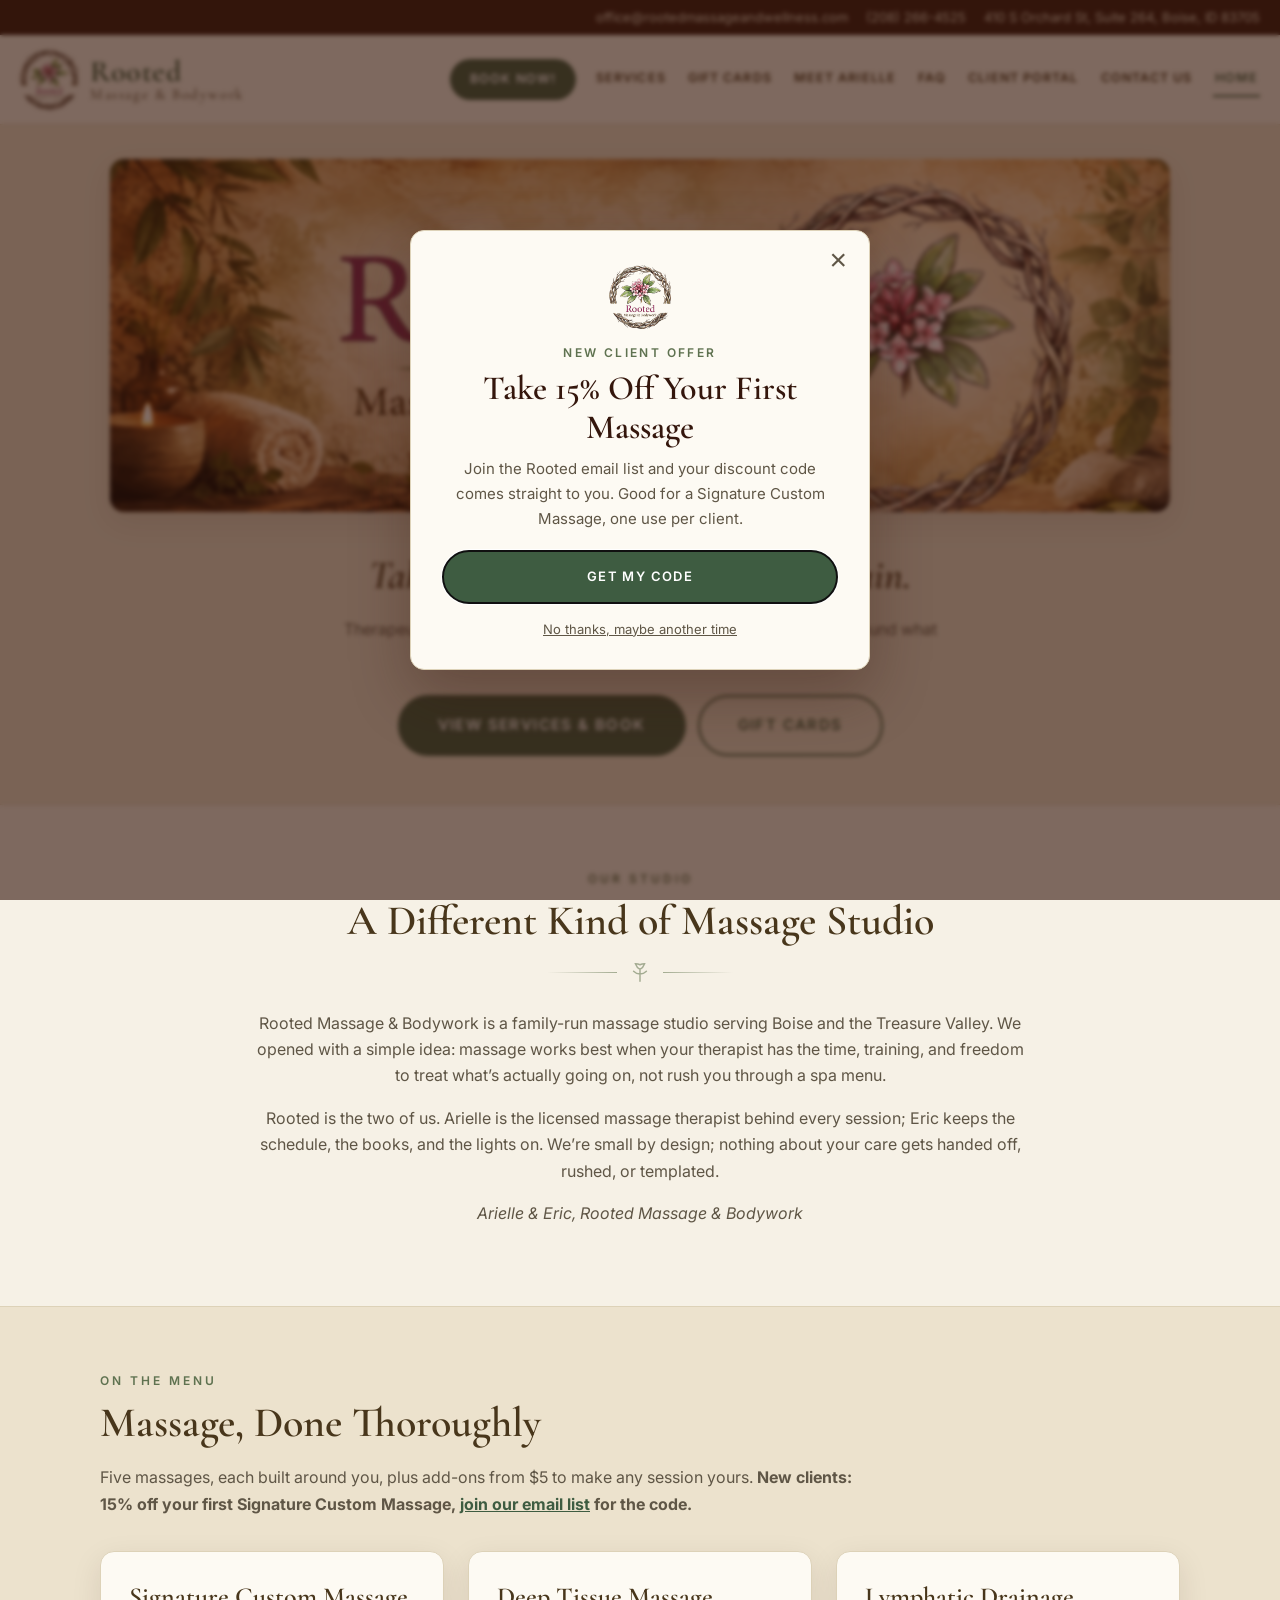
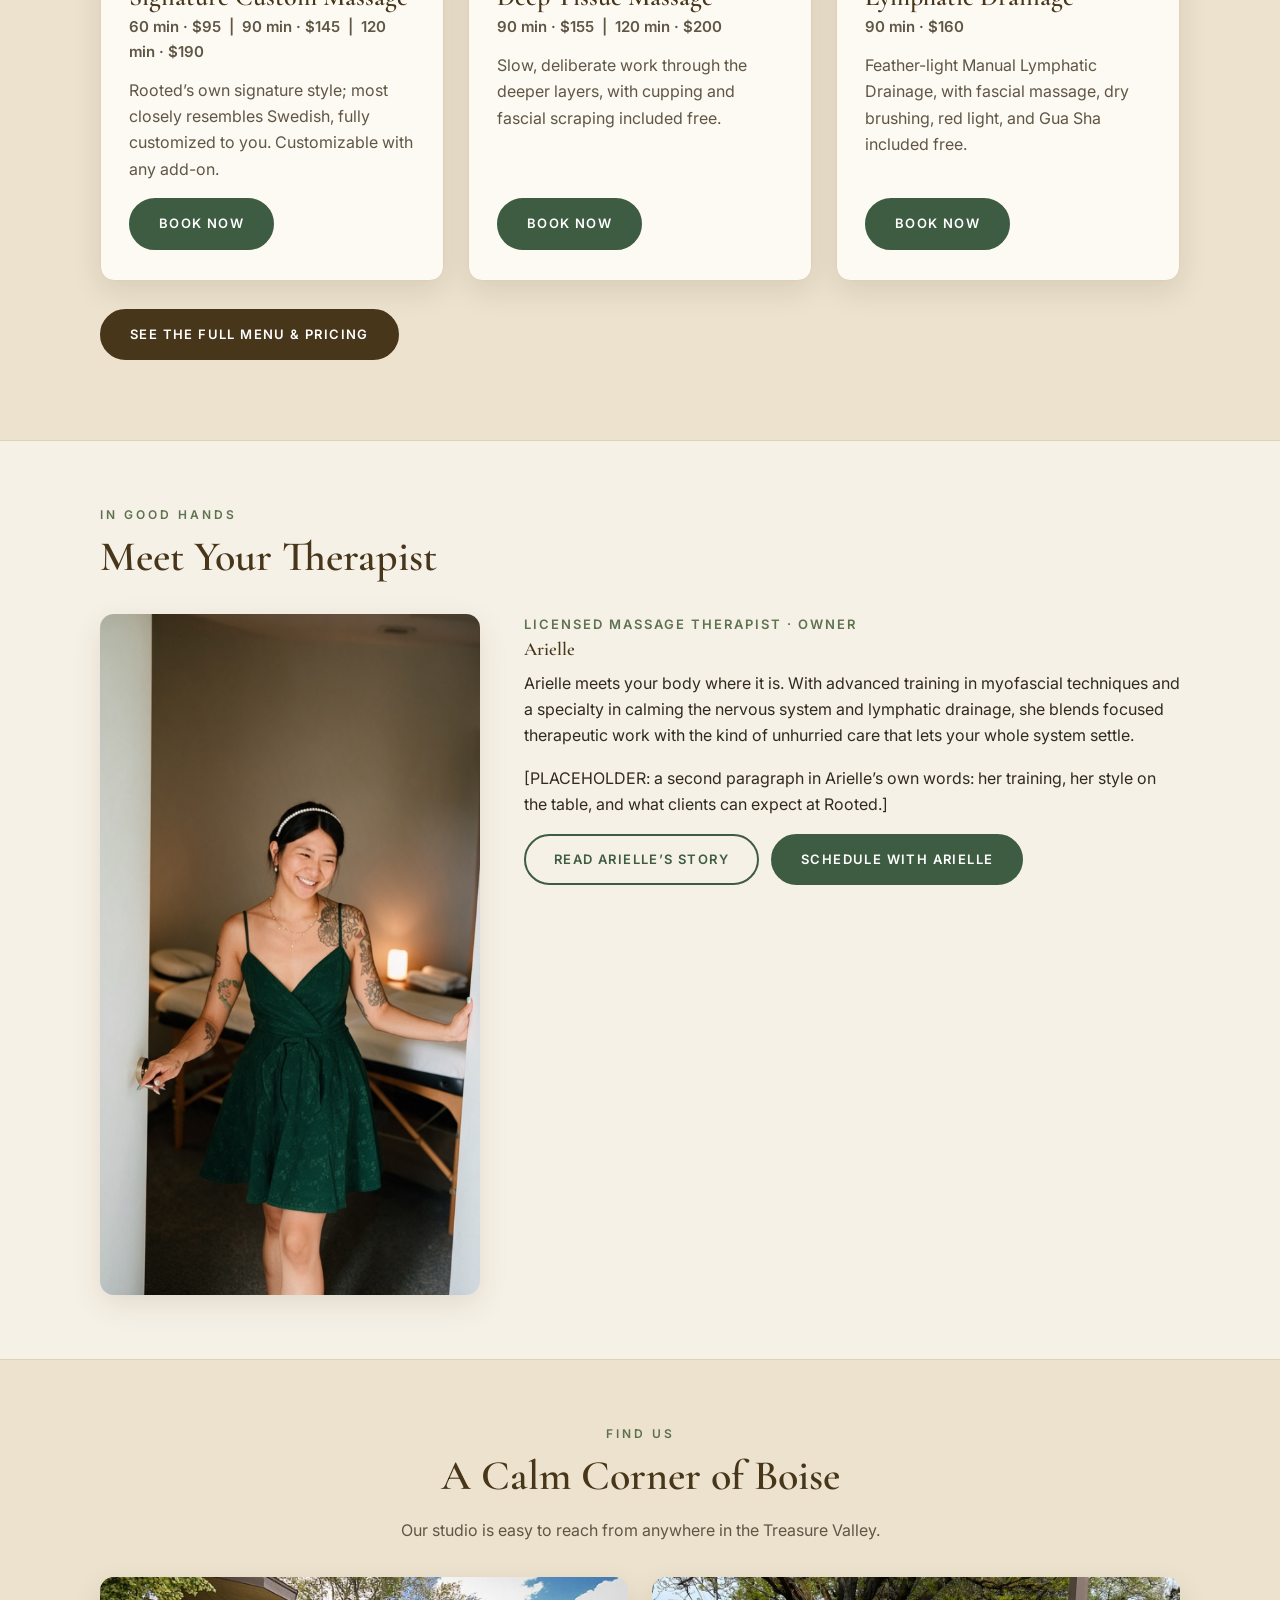
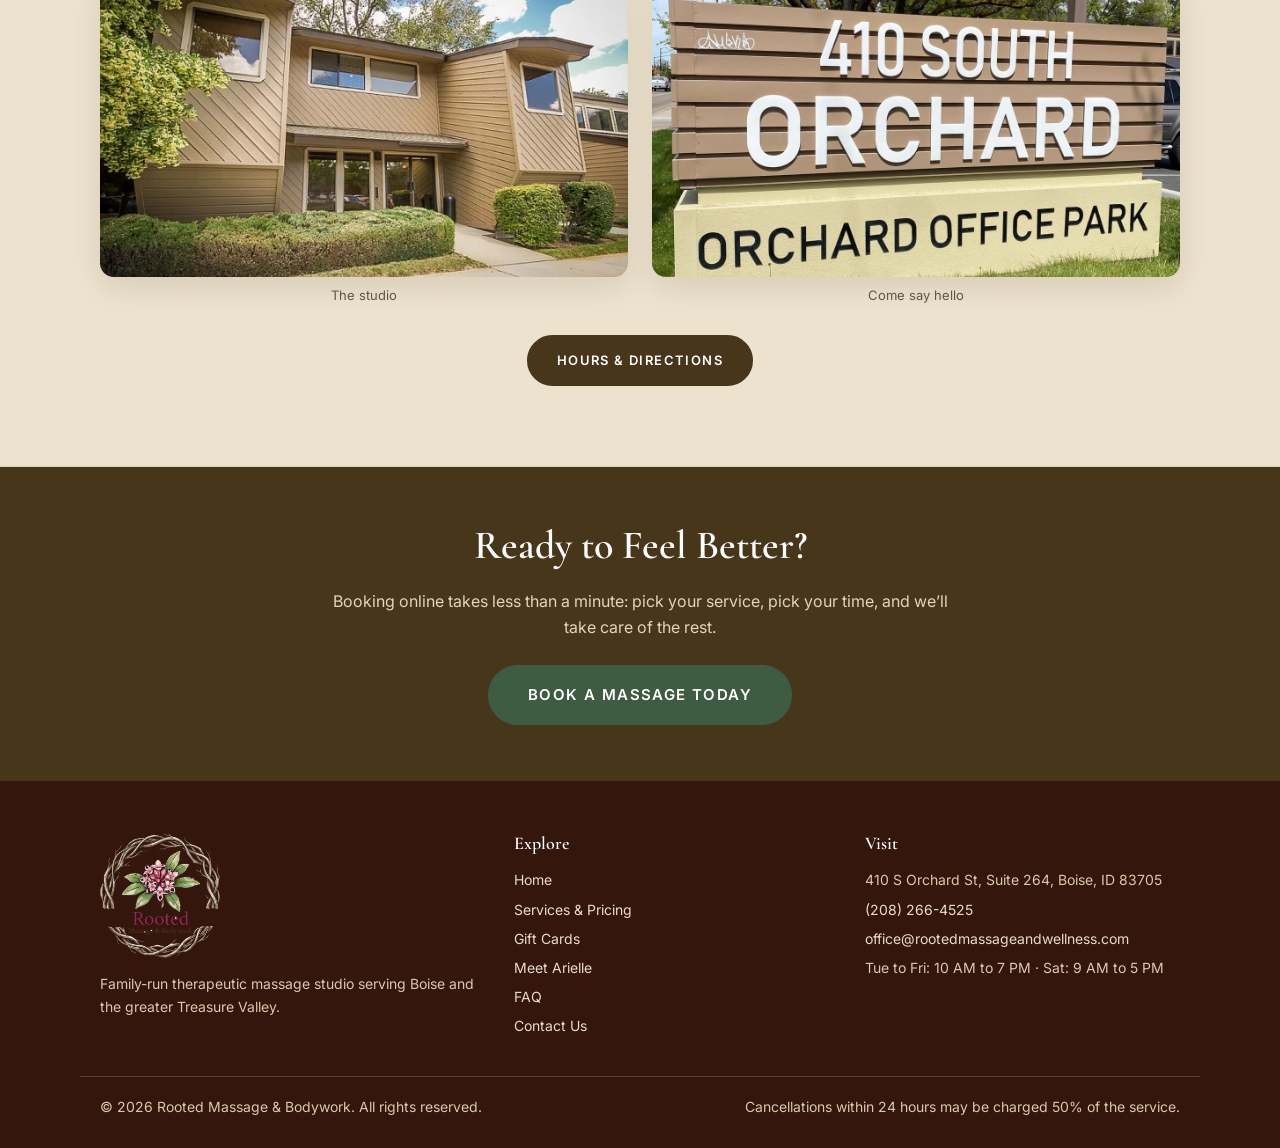
==== index.html @ 5f828a34 "Merge main: real contact info, deep links, overlay script; one popup Main moved ahead with its own l" ====
<!DOCTYPE html>
<html lang="en">
<head>
  <meta charset="UTF-8">
  <meta name="viewport" content="width=device-width, initial-scale=1.0">
  <title>Rooted Massage &amp; Bodywork | Therapeutic Massage in Boise, Idaho</title>
  <meta name="description" content="Rooted Massage &amp; Bodywork is a family-run massage studio in Boise, Idaho. Therapeutic, deep tissue, relaxation, and lymphatic massage. Book online today.">
  <link rel="canonical" href="https://rootedmassagebodywork.com/">
  <meta name="theme-color" content="#3e5c41">

  <!-- Open Graph -->
  <meta property="og:title" content="Rooted Massage &amp; Bodywork">
  <meta property="og:description" content="Family-run therapeutic massage studio in Boise &amp; the Treasure Valley. Book online today.">
  <meta property="og:type" content="website">
  <meta property="og:url" content="https://rootedmassagebodywork.com/">
  <meta property="og:image" content="https://rootedmassagebodywork.com/assets/og-image.jpg">

  <link rel="icon" type="image/png" href="/assets/favicon.png">
  <link rel="apple-touch-icon" href="/assets/apple-touch-icon.png">
  <link rel="preconnect" href="https://fonts.googleapis.com">
  <link rel="preconnect" href="https://fonts.gstatic.com" crossorigin>
  <link href="https://fonts.googleapis.com/css2?family=Cormorant+Garamond:ital,wght@0,500;0,600;0,700;1,500;1,600&family=Inter:wght@400;600&display=swap" rel="stylesheet">
  <link rel="stylesheet" href="/css/styles.css">

  <!-- MangoMint booking overlay, installed. Book buttons open the scheduler
       in-page; remove these two lines to fall back to new-tab booking. -->
  <script>window.Mangomint = window.Mangomint || {}; window.Mangomint.CompanyId = 630678;</script>
  <script src="https://booking.mangomint.com/app.js" async></script>

  <!-- Local business structured data (fill placeholders when details are final) -->
  <script type="application/ld+json">
  {
    "@context": "https://schema.org",
    "@type": "HealthAndBeautyBusiness",
    "name": "Rooted Massage & Bodywork",
    "description": "Family-run therapeutic massage studio serving Boise and the Treasure Valley.",
    "image": "https://rootedmassagebodywork.com/assets/og-image.jpg",
    "url": "https://rootedmassagebodywork.com/",
    "telephone": "(208) 266-4525",
    "email": "office@rootedmassageandwellness.com",
    "priceRange": "$95 - $205",
    "openingHoursSpecification": [
      { "@type": "OpeningHoursSpecification", "dayOfWeek": ["Tuesday", "Wednesday", "Thursday", "Friday"], "opens": "10:00", "closes": "19:00" },
      { "@type": "OpeningHoursSpecification", "dayOfWeek": "Saturday", "opens": "09:00", "closes": "17:00" }
    ],
    "areaServed": "Boise, Idaho and the Treasure Valley",
    "address": {
      "@type": "PostalAddress",
      "streetAddress": "410 S Orchard St, Suite 264",
      "addressLocality": "Boise",
      "addressRegion": "ID",
      "postalCode": "83705"
    }
  }
  </script>
</head>
<body>
  <a class="skip-link" href="#main">Skip to content</a>

  <!-- ====================================================================
       SHARED TOP STRIP, if you change this, change it in ALL 7 html files
       ==================================================================== -->
  <div class="topstrip">
    <div class="topstrip__inner">
      <div class="topstrip__contact">
        <a href="mailto:office@rootedmassageandwellness.com">office@rootedmassageandwellness.com</a>
        <a href="tel:+12082664525">(208) 266-4525</a>
        <span>410 S Orchard St, Suite 264, Boise, ID 83705</span>
      </div>
    </div>
  </div>

  <!-- ====================================================================
       SHARED HEADER / NAV, if you change this, change it in ALL 7 html
       files. Move aria-current="page" to the link matching each page.
       ==================================================================== -->
  <header class="siteheader">
    <div class="siteheader__inner">
      <a class="brand" href="/">
        <img class="brand__mark" src="/assets/logo-mark.png" alt="Rooted Massage &amp; Bodywork wreath logo">
        <span class="brand__text"><strong>Rooted</strong><small>Massage &amp; Bodywork</small></span>
      </a>
      <button class="nav-toggle" id="navToggle" aria-label="Open menu" aria-expanded="false" aria-controls="siteNav">
        <span></span><span></span><span></span>
      </button>
      <nav class="nav" id="siteNav" aria-label="Site">
        <a class="nav__book book-btn" data-book="default" href="/services#menu">Book Now!</a>
        <a href="/services">Services</a>
        <a href="/gift-cards">Gift Cards</a>
        <a href="/arielle">Meet Arielle</a>
        <a href="/faq">FAQ</a>
        <a class="book-btn" data-book="portal" href="/contact" title="Client portal link coming soon">Client Portal</a>
        <a href="/contact">Contact Us</a>
        <a href="/" aria-current="page">Home</a>
      </nav>
    </div>
  </header>

  <main id="main">

    <!-- ============ Hero ============ -->
    <section class="hero">
      <div class="hero__banner">
        <img src="/assets/banner.jpg" alt="Rooted Massage &amp; Bodywork" fetchpriority="high">
      </div>
      <!-- PLACEHOLDER: tagline draft, Eric to react/rewrite -->
      <p class="hero__tagline">Take an hour. Feel like yourself again.</p>
      <p class="hero__sub">Therapeutic massage in Boise, Idaho: unhurried, personal, and built around
        what your body actually needs. Every session, every time.</p>
      <div class="btn-row">
        <a class="btn btn--big book-btn" data-book="default" href="/services#menu">View Services &amp; Book</a>
        <a class="btn btn--big btn--ghost" href="/gift-cards">Gift Cards</a>
      </div>
    </section>

    <!-- ============ Welcome / About ============ -->
    <section class="section section--center">
      <div class="wrap">
        <span class="section__kicker">Our Studio</span>
        <h2 class="section__title">A Different Kind of Massage Studio</h2>
        <div class="divider" aria-hidden="true"><svg viewBox="0 0 24 24"><path d="M12 21c0-6 0-9 0-13m0 0c-2-1-4-3-5-6 3 0 5 1 5 1s2-1 5-1c-1 3-3 5-5 6zm0 5c-2 0-5-1-7-3m7 3c2 0 5-1 7-3" fill="none" stroke="currentColor" stroke-width="1.6" stroke-linecap="round"/></svg></div>

        <!-- Drafted copy carried over from the first Rooted site, edit freely. -->
        <p class="section__intro">Rooted Massage &amp; Bodywork is a family-run massage studio serving Boise and
          the Treasure Valley. We opened with a simple idea: massage works best when your therapist has the
          time, training, and freedom to treat what&rsquo;s actually going on, not rush you through a spa menu.</p>
        <p class="section__intro">Rooted is the two of us. Arielle is the licensed massage therapist behind every
          session; Eric keeps the schedule, the books, and the lights on. We&rsquo;re small by design; nothing
          about your care gets handed off, rushed, or templated.</p>
        <p class="section__intro"><em>Arielle &amp; Eric, Rooted Massage &amp; Bodywork</em></p>
      </div>
    </section>

    <!-- ============ Featured services teaser ============ -->
    <section class="section section--tint">
      <div class="wrap">
        <span class="section__kicker">On the Menu</span>
        <h2 class="section__title">Massage, Done Thoroughly</h2>
        <p class="section__intro">Five massages, each built around you, plus add-ons from $5 to make any
          session yours. <strong>New clients: 15% off your first Signature Custom Massage,
          <a href="https://mangomint.co/MT9obD" target="_blank" rel="noopener">join our email list</a> for
          the code.</strong></p>

        <div class="card-grid">
          <article class="card">
            <h3>Signature Custom Massage</h3>
            <p class="card__price">60 min &middot; $95 &nbsp;|&nbsp; 90 min &middot; $145 &nbsp;|&nbsp; 120 min &middot; $190</p>
            <p>Rooted&rsquo;s own signature style; most closely resembles Swedish, fully customized to
              you. Customizable with any add-on.</p>
            <a class="btn book-btn" data-book="signature-60" href="/services#signature">Book Now</a>
          </article>
          <article class="card">
            <h3>Deep Tissue Massage</h3>
            <p class="card__price">90 min &middot; $155 &nbsp;|&nbsp; 120 min &middot; $200</p>
            <p>Slow, deliberate work through the deeper layers, with cupping and fascial scraping
              included free.</p>
            <a class="btn book-btn" data-book="deep-tissue-90" href="/services#deep-tissue">Book Now</a>
          </article>
          <article class="card">
            <h3>Lymphatic Drainage</h3>
            <p class="card__price">90 min &middot; $160</p>
            <p>Feather-light Manual Lymphatic Drainage, with fascial massage, dry brushing, red light,
              and Gua Sha included free.</p>
            <a class="btn book-btn" data-book="lymphatic-90" href="/services#lymphatic">Book Now</a>
          </article>
        </div>

        <p style="margin-top: 28px;"><a class="btn btn--bark" href="/services">See the Full Menu &amp; Pricing</a></p>
      </div>
    </section>

    <!-- ============ In Good Hands / Arielle ============ -->
    <section class="section">
      <div class="wrap">
        <span class="section__kicker">In Good Hands</span>
        <h2 class="section__title">Meet Your Therapist</h2>

        <div class="bio-grid">
          <div class="bio-grid__photo">
            <img src="/assets/arielle.jpg" alt="Arielle, licensed massage therapist and owner of Rooted Massage &amp; Bodywork" loading="lazy">
          </div>
          <div>
            <p class="bio-grid__role">Licensed Massage Therapist &middot; Owner</p>
            <h3>Arielle</h3>
            <!-- PLACEHOLDER: confirm/expand Arielle's specialties, drafted from her background -->
            <p>Arielle meets your body where it is. With advanced training in myofascial techniques and a
              specialty in calming the nervous system and lymphatic drainage, she blends focused therapeutic
              work with the kind of unhurried care that lets your whole system settle.</p>
            <p>[PLACEHOLDER: a second paragraph in Arielle&rsquo;s own words: her training, her style on the
              table, and what clients can expect at Rooted.]</p>
            <div class="btn-row">
              <a class="btn btn--ghost" href="/arielle">Read Arielle&rsquo;s Story</a>
              <a class="btn book-btn" data-book="default" href="/services#menu">Schedule with Arielle</a>
            </div>
          </div>
        </div>
      </div>
    </section>

    <!-- ============ Studio / location ============ -->
    <section class="section section--tint">
      <div class="wrap section--center">
        <span class="section__kicker">Find Us</span>
        <h2 class="section__title">A Calm Corner of Boise</h2>
        <p class="section__intro" style="margin: 0 auto;">Our studio is easy to reach from anywhere in the
          Treasure Valley. <!-- PLACEHOLDER: neighborhood detail / parking notes --></p>
        <div class="photo-pair">
          <figure>
            <img src="/assets/office-front.jpg" alt="The front of the Rooted Massage &amp; Bodywork studio" loading="lazy">
            <figcaption>The studio</figcaption>
          </figure>
          <figure>
            <img src="/assets/orchard-sign.jpg" alt="Street sign near the Rooted Massage &amp; Bodywork studio" loading="lazy">
            <figcaption>Come say hello</figcaption>
          </figure>
        </div>
        <p style="margin-top: 28px;"><a class="btn btn--bark" href="/contact">Hours &amp; Directions</a></p>
      </div>
    </section>

    <!-- ============ CTA band ============ -->
    <section class="cta-band">
      <h2>Ready to Feel Better?</h2>
      <p>Booking online takes less than a minute: pick your service, pick your time, and we&rsquo;ll take
        care of the rest.</p>
      <a class="btn btn--big book-btn" data-book="default" href="/services#menu">Book a Massage Today</a>
    </section>

  </main>

  <!-- ====================================================================
       SHARED FOOTER, if you change this, change it in ALL 7 html files
       ==================================================================== -->
  <footer class="footer">
    <div class="footer__grid">
      <div class="footer__brand">
        <img src="/assets/logo-mark.png" alt="" loading="lazy">
        <p>Family-run therapeutic massage studio serving Boise and the greater Treasure Valley.</p>
      </div>
      <div>
        <h4>Explore</h4>
        <ul>
          <li><a href="/">Home</a></li>
          <li><a href="/services">Services &amp; Pricing</a></li>
          <li><a href="/gift-cards">Gift Cards</a></li>
          <li><a href="/arielle">Meet Arielle</a></li>
          <li><a href="/faq">FAQ</a></li>
          <li><a href="/contact">Contact Us</a></li>
        </ul>
      </div>
      <div>
        <h4>Visit</h4>
        <ul>
          <!-- PLACEHOLDER: real contact details + hours -->
          <li>410 S Orchard St, Suite 264, Boise, ID 83705</li>
          <li><a href="tel:+12082664525">(208) 266-4525</a></li>
          <li><a href="mailto:office@rootedmassageandwellness.com">office@rootedmassageandwellness.com</a></li>
          <li>Tue to Fri: 10 AM to 7 PM &middot; Sat: 9 AM to 5 PM</li>
        </ul>
      </div>
    </div>
    <div class="footer__note">
      <span>&copy; 2026 Rooted Massage &amp; Bodywork. All rights reserved.</span>
      <!-- PLACEHOLDER: confirm cancellation policy wording -->
      <span>Cancellations within 24 hours may be charged 50% of the service.</span>
    </div>
  </footer>

  <script src="/js/main.js"></script>
</body>
</html>
---- css/styles.css ----
/* ==========================================================================
   Rooted Massage & Bodywork: design system + layout
   Structure modeled on en-spa.com (top contact strip, horizontal nav,
   hero band, service cards, accordion FAQ) restyled to the Rooted brand.
   ========================================================================== */

/* ---- Design tokens -------------------------------------------------------
   The whole palette lives here, sampled from the Rooted logo set.
   Tune these and the entire site follows. */
:root {
  /* Parchment & surfaces */
  --parchment:      #f6f1e6;  /* page background */
  --parchment-deep: #ece2cd;  /* tinted sections */
  --card:           #fdfaf3;  /* cards */

  /* Brand accents (sampled from the logo) */
  --accent:        #3e5c41;  /* primary accent: deep forest green (buttons, links, banners) */
  --accent-bright: #4e7050;  /* hover / highlights */
  --bark:        #48361b;  /* dark brown: subtitle text, footer, prices */
  --bark-deep:   #34160c;  /* darkest brown: contact strip, vignette */
  --bark-soft:   #6f5b3e;  /* secondary brown */
  --sage:        #a4ac92;  /* soft green accents */
  --leaf:        #5f7250;  /* deeper green: links, icons */

  /* Text */
  --ink:      #322a1e;
  --ink-soft: #5f5646;
  --line:     #ddd2b8;

  /* Type */
  --font-display: "Cormorant Garamond", Georgia, serif;
  --font-body:    "Inter", -apple-system, BlinkMacSystemFont, "Segoe UI", sans-serif;

  /* Layout */
  --wrap: 1120px;
  --radius: 14px;
  --radius-pill: 999px;
  --shadow: 0 10px 30px rgba(52, 22, 12, 0.10);
}

/* ---- Reset / base -------------------------------------------------------- */
*, *::before, *::after { box-sizing: border-box; }

html { scroll-behavior: smooth; }
@media (prefers-reduced-motion: reduce) {
  html { scroll-behavior: auto; }
}

body {
  margin: 0;
  font-family: var(--font-body);
  font-size: 16px;
  line-height: 1.65;
  color: var(--ink);
  background: var(--parchment);
  -webkit-font-smoothing: antialiased;
}

img { max-width: 100%; display: block; }

h1, h2, h3, h4 {
  font-family: var(--font-display);
  font-weight: 600;
  line-height: 1.12;
  color: var(--bark);
  margin: 0 0 0.5em;
}

p { margin: 0 0 1em; }

a { color: var(--accent); }
a:hover { color: var(--accent-bright); }

.wrap {
  max-width: var(--wrap);
  margin: 0 auto;
  padding: 0 20px;
}

/* Skip link (a11y) */
.skip-link {
  position: absolute;
  left: -9999px;
  top: 0;
  background: var(--bark);
  color: #fff;
  padding: 10px 18px;
  z-index: 200;
}
.skip-link:focus { left: 0; color: #fff; }

/* ==========================================================================
   Top contact strip
   ========================================================================== */
.topstrip {
  background: var(--bark-deep);
  color: #e9ddc8;
  font-size: 13px;
}
.topstrip__inner {
  max-width: 1360px;
  margin: 0 auto;
  padding: 7px 20px;
  display: flex;
  align-items: center;
  justify-content: flex-end;
  gap: 16px;
  flex-wrap: wrap;
}
.topstrip a { color: #e9ddc8; text-decoration: none; }
.topstrip a:hover { color: #fff; text-decoration: underline; }
.topstrip__social { display: flex; gap: 14px; align-items: center; }
.topstrip__social svg { width: 15px; height: 15px; fill: currentColor; display: block; }
.topstrip__contact { display: flex; gap: 18px; flex-wrap: wrap; align-items: center; }

/* ==========================================================================
   Header / nav
   ========================================================================== */
.siteheader {
  background: var(--parchment);
  border-bottom: 1px solid var(--line);
  position: relative;
  z-index: 100;
}
.siteheader__inner {
  max-width: 1360px;
  margin: 0 auto;
  padding: 14px 20px;
  display: flex;
  align-items: center;
  justify-content: space-between;
  gap: 20px;
}

.brand {
  display: flex;
  align-items: center;
  gap: 12px;
  text-decoration: none;
}
.brand__mark { width: 58px; height: auto; }
.brand__text { line-height: 1.05; }
.brand__text strong {
  display: block;
  font-family: var(--font-display);
  font-size: 30px;
  font-weight: 700;
  color: var(--accent);
  letter-spacing: 0.5px;
}
.brand__text small {
  display: block;
  font-family: var(--font-display);
  font-size: 15px;
  color: var(--bark);
  letter-spacing: 1.6px;
}

.nav {
  display: flex;
  align-items: center;
  gap: 4px 18px;
  flex-wrap: wrap;
  justify-content: flex-end;
}
.nav a {
  font-size: 12.5px;
  font-weight: 600;
  letter-spacing: 1.1px;
  text-transform: uppercase;
  text-decoration: none;
  color: var(--bark);
  padding: 6px 2px;
  border-bottom: 2px solid transparent;
}
.nav a:hover { color: var(--accent); }
.nav a[aria-current="page"] {
  color: var(--accent);
  border-bottom-color: var(--accent);
}
.nav a.nav__book {
  background: var(--accent);
  color: #fff;
  padding: 10px 20px;
  border-radius: var(--radius-pill);
  border-bottom: none;
}
.nav a.nav__book:hover { background: var(--accent-bright); color: #fff; }

/* Mobile nav toggle */
.nav-toggle {
  display: none;
  background: none;
  border: 1px solid var(--line);
  border-radius: 8px;
  padding: 10px;
  cursor: pointer;
}
.nav-toggle span {
  display: block;
  width: 22px;
  height: 2px;
  background: var(--bark);
  margin: 4px 0;
  transition: transform 0.2s ease, opacity 0.2s ease;
}

@media (max-width: 900px) {
  .topstrip__inner { justify-content: center; }
  .topstrip__social { display: none; }
  .nav-toggle { display: block; }
  .nav {
    display: none;
    position: absolute;
    top: 100%;
    left: 0;
    right: 0;
    background: var(--parchment);
    border-bottom: 1px solid var(--line);
    flex-direction: column;
    align-items: stretch;
    padding: 10px 20px 20px;
    gap: 2px;
    box-shadow: var(--shadow);
  }
  .nav.is-open { display: flex; }
  .nav a { padding: 12px 4px; border-bottom: 1px solid var(--line); }
  .nav a[aria-current="page"] { border-bottom-color: var(--line); }
  .nav a.nav__book { text-align: center; margin-top: 10px; }
  body.nav-open .nav-toggle span:nth-child(1) { transform: translateY(6px) rotate(45deg); }
  body.nav-open .nav-toggle span:nth-child(2) { opacity: 0; }
  body.nav-open .nav-toggle span:nth-child(3) { transform: translateY(-6px) rotate(-45deg); }
}

/* ==========================================================================
   Buttons
   ========================================================================== */
.btn {
  display: inline-block;
  background: var(--accent);
  color: #fff;
  font-family: var(--font-body);
  font-size: 13px;
  font-weight: 600;
  letter-spacing: 1.4px;
  text-transform: uppercase;
  text-decoration: none;
  text-align: center;
  padding: 13px 28px;
  border-radius: var(--radius-pill);
  border: 2px solid var(--accent);
  transition: background 0.15s ease, color 0.15s ease;
}
.btn:hover { background: var(--accent-bright); border-color: var(--accent-bright); color: #fff; }

.btn--ghost {
  background: transparent;
  color: var(--accent);
}
.btn--ghost:hover { background: var(--accent); color: #fff; }

.btn--bark {
  background: var(--bark);
  border-color: var(--bark);
}
.btn--bark:hover { background: var(--bark-soft); border-color: var(--bark-soft); }

.btn--big { font-size: 15px; padding: 16px 38px; }

.btn-row {
  display: flex;
  gap: 12px;
  flex-wrap: wrap;
}

/* ==========================================================================
   Hero (home)
   ========================================================================== */
.hero {
  background: var(--parchment-deep);
  border-bottom: 1px solid var(--line);
  text-align: center;
  padding: 0 0 48px;
}
.hero__banner {
  max-width: 1100px;
  margin: 0 auto;
  padding: 34px 20px 8px;
}
.hero__banner img {
  width: 100%;
  border-radius: var(--radius);
  box-shadow: var(--shadow);
}
.hero__tagline {
  font-family: var(--font-display);
  font-size: clamp(26px, 4vw, 40px);
  font-weight: 600;
  font-style: italic;
  color: var(--bark);
  margin: 22px auto 8px;
  max-width: 720px;
  padding: 0 20px;
}
.hero__sub {
  color: var(--ink-soft);
  max-width: 640px;
  margin: 0 auto 26px;
  padding: 0 20px;
}
.hero .btn-row { justify-content: center; }

/* ---- Subpage hero band (photo + overlaid title) ---- */
.pagehero {
  position: relative;
  background: var(--bark-deep);
  overflow: hidden;
}
.pagehero__img {
  position: absolute;
  inset: 0;
  width: 100%;
  height: 100%;
  object-fit: cover;
  opacity: 0.45;
}
.pagehero__inner {
  position: relative;
  max-width: var(--wrap);
  margin: 0 auto;
  padding: 84px 20px;
  text-align: center;
}
.pagehero h1 {
  color: #fff;
  font-size: clamp(38px, 6vw, 60px);
  margin: 0 0 6px;
  text-shadow: 0 2px 18px rgba(0, 0, 0, 0.45);
}
.pagehero p {
  color: #f0e7d3;
  font-size: 18px;
  margin: 0;
  text-shadow: 0 1px 10px rgba(0, 0, 0, 0.5);
}

/* ==========================================================================
   Sections
   ========================================================================== */
.section { padding: 64px 0; }
.section--tint {
  background: var(--parchment-deep);
  border-top: 1px solid var(--line);
  border-bottom: 1px solid var(--line);
}
.section__kicker {
  display: block;
  font-size: 12px;
  font-weight: 600;
  letter-spacing: 3px;
  text-transform: uppercase;
  color: var(--leaf);
  margin-bottom: 8px;
}
.section__title {
  font-size: clamp(30px, 4.5vw, 42px);
  margin-bottom: 18px;
}
.section__intro { max-width: 780px; color: var(--ink-soft); }
.section--center { text-align: center; }
.section--center .section__intro { margin-left: auto; margin-right: auto; }

/* Twig divider, echoes the wreath */
.divider {
  display: flex;
  align-items: center;
  justify-content: center;
  gap: 12px;
  margin: 8px 0 26px;
  color: var(--sage);
}
.divider::before, .divider::after {
  content: "";
  height: 1px;
  width: 70px;
  background: linear-gradient(to var(--dir, right), var(--sage), transparent);
}
.divider::before { --dir: left; }
.divider svg { width: 22px; height: 22px; fill: currentColor; }

/* ==========================================================================
   Cards
   ========================================================================== */
.card-grid {
  display: grid;
  grid-template-columns: repeat(auto-fit, minmax(280px, 1fr));
  gap: 24px;
  margin-top: 34px;
}
.card {
  background: var(--card);
  border: 1px solid var(--line);
  border-radius: var(--radius);
  box-shadow: var(--shadow);
  padding: 30px 28px;
  display: flex;
  flex-direction: column;
}
.card h3 { font-size: 26px; margin-bottom: 4px; }
.card__price {
  font-family: var(--font-body);
  font-size: 15px;
  font-weight: 600;
  color: var(--bark);
  margin-bottom: 12px;
}
.card p { color: var(--ink-soft); }
.card .btn { margin-top: auto; align-self: flex-start; }

/* ---- Full service card (services page) ---- */
.service {
  background: var(--card);
  border: 1px solid var(--line);
  border-radius: var(--radius);
  box-shadow: var(--shadow);
  padding: 40px 38px;
  margin-top: 34px;
  scroll-margin-top: 20px;
}
.service__head { margin-bottom: 6px; }
.service__head h3 {
  font-size: clamp(26px, 3.5vw, 34px);
  margin-bottom: 2px;
}
.service__duration {
  font-family: var(--font-display);
  font-style: italic;
  font-size: 19px;
  color: var(--bark-soft);
}
/* Price chips, "$95 · 60 min" pairs in the clean body font */
.price-row {
  display: flex;
  flex-wrap: wrap;
  gap: 10px;
  margin: 14px 0 18px;
}
.price-pill {
  display: inline-flex;
  align-items: baseline;
  gap: 7px;
  background: var(--parchment-deep);
  border: 1px solid var(--line);
  border-radius: var(--radius-pill);
  padding: 9px 18px;
  font-family: var(--font-body);
}
.price-pill strong {
  font-size: 17px;
  font-weight: 600;
  color: var(--bark);
}
.price-pill span {
  font-size: 13.5px;
  color: var(--ink-soft);
}
.service__desc { color: var(--ink-soft); max-width: 840px; }

.service__cols {
  display: grid;
  grid-template-columns: repeat(auto-fit, minmax(220px, 1fr));
  gap: 10px 34px;
  margin: 22px 0 26px;
}
.service__cols h4 {
  font-size: 19px;
  color: var(--leaf);
  border-bottom: 1px solid var(--line);
  padding-bottom: 6px;
  margin-bottom: 10px;
}
.service__cols ul {
  list-style: none;
  margin: 0;
  padding: 0;
}
.service__cols li {
  padding: 4px 0 4px 22px;
  position: relative;
  color: var(--ink-soft);
  font-size: 15px;
}
.service__cols li::before {
  content: "";
  position: absolute;
  left: 2px;
  top: 12px;
  width: 8px;
  height: 8px;
  border-radius: 50%;
  background: var(--sage);
}

/* Add-on banner on services page */
.addons {
  background: var(--parchment-deep);
  border: 1px solid var(--line);
  border-radius: var(--radius);
  padding: 22px 28px;
  margin-top: 30px;
  color: var(--ink-soft);
}
.addons strong { color: var(--bark); }

/* New-client special banner */
.special-banner {
  background: var(--accent);
  color: #fff;
  border-radius: var(--radius);
  padding: 26px 30px;
  margin-top: 30px;
  display: flex;
  align-items: center;
  justify-content: space-between;
  gap: 18px;
  flex-wrap: wrap;
  box-shadow: var(--shadow);
}
.special-banner h3 {
  color: #fff;
  font-size: 26px;
  margin: 0 0 4px;
}
.special-banner p { margin: 0; color: #dde8d6; }
.special-banner .promo-code {
  font-family: var(--font-body);
  font-weight: 600;
  letter-spacing: 2px;
  background: #fff;
  color: var(--accent);
  border-radius: 8px;
  padding: 3px 10px;
  white-space: nowrap;
}
.special-banner .btn {
  background: #fff;
  border-color: #fff;
  color: var(--accent);
  flex-shrink: 0;
}
.special-banner .btn:hover { background: var(--parchment); border-color: var(--parchment); }

/* Therapist picker */
.therapist-grid {
  display: grid;
  grid-template-columns: repeat(auto-fit, minmax(250px, 330px));
  gap: 24px;
  margin-top: 30px;
}
.therapist-card {
  background: var(--card);
  border: 2px solid var(--line);
  border-radius: var(--radius);
  padding: 26px 24px;
  text-align: center;
  cursor: pointer;
  transition: border-color 0.15s ease, box-shadow 0.15s ease;
  font: inherit;
  color: inherit;
}
.therapist-card:hover { border-color: var(--sage); }
.therapist-card[aria-pressed="true"] {
  border-color: var(--accent);
  box-shadow: var(--shadow);
}
.therapist-card__photo {
  display: block;
  width: 130px;
  height: 130px;
  margin: 0 auto 14px;
  border-radius: 50%;
  overflow: hidden;
}
.therapist-card__photo img {
  /* arielle-avatar.jpg is pre-cropped to her face; regenerate it if the
     headshot changes. */
  width: 100%;
  height: 100%;
  object-fit: cover;
}
.therapist-card h3 { font-size: 26px; margin-bottom: 2px; }
.therapist-card__role {
  font-size: 12px;
  font-weight: 600;
  letter-spacing: 2px;
  text-transform: uppercase;
  color: var(--leaf);
  margin-bottom: 8px;
}
.therapist-card p { color: var(--ink-soft); font-size: 15px; margin: 0; }
.therapist-card__badge {
  display: inline-block;
  margin-top: 12px;
  font-size: 12px;
  font-weight: 600;
  letter-spacing: 1.5px;
  text-transform: uppercase;
  color: var(--accent);
}
.therapist-card[aria-pressed="false"] .therapist-card__badge { visibility: hidden; }

/* Compact "includes" line on service cards */
.service__includes {
  color: var(--ink-soft);
  font-size: 15px;
  margin: 0 0 20px;
}
.service__includes strong { color: var(--leaf); }

/* Add-on menu grid */
.addon-grid {
  display: grid;
  grid-template-columns: 1fr 1fr;
  gap: 18px;
  margin-top: 30px;
}
@media (max-width: 640px) {
  .addon-grid { grid-template-columns: 1fr; }
}
.addon {
  background: var(--card);
  border: 1px solid var(--line);
  border-radius: var(--radius);
  padding: 20px 22px;
}
.addon__head {
  display: flex;
  justify-content: space-between;
  align-items: baseline;
  gap: 10px;
}
.addon__head h3 { font-size: 21px; margin: 0; }
.addon__price {
  font-family: var(--font-body);
  font-size: 16px;
  font-weight: 600;
  color: var(--bark);
  white-space: nowrap;
}
.addon p { color: var(--ink-soft); font-size: 14px; margin: 8px 0 0; }

/* ==========================================================================
   Therapist / bio
   ========================================================================== */
.bio-grid {
  display: grid;
  grid-template-columns: minmax(260px, 380px) 1fr;
  gap: 44px;
  align-items: start;
  margin-top: 34px;
}
.bio-grid__photo img {
  border-radius: var(--radius);
  box-shadow: var(--shadow);
}
.bio-grid__role {
  font-size: 13px;
  font-weight: 600;
  letter-spacing: 2px;
  text-transform: uppercase;
  color: var(--leaf);
  margin-bottom: 4px;
}
.bio-grid h2, .bio-grid h3 { margin-top: 0; }
.bio-quote {
  font-family: var(--font-display);
  font-style: italic;
  font-size: 20px;
  color: var(--bark-soft);
  border-left: 3px solid var(--sage);
  padding-left: 18px;
  margin: 24px 0;
}
@media (max-width: 760px) {
  .bio-grid { grid-template-columns: 1fr; }
  .bio-grid__photo { max-width: 340px; }
}

/* ==========================================================================
   FAQ accordions
   ========================================================================== */
.faq-list { max-width: 860px; margin-top: 30px; }
.faq-list details {
  background: var(--card);
  border: 1px solid var(--line);
  border-radius: var(--radius);
  padding: 0;
  margin-bottom: 12px;
  overflow: hidden;
}
.faq-list summary {
  cursor: pointer;
  list-style: none;
  padding: 18px 52px 18px 24px;
  font-family: var(--font-display);
  font-size: 20px;
  font-weight: 600;
  color: var(--bark);
  position: relative;
}
.faq-list summary::-webkit-details-marker { display: none; }
.faq-list summary::after {
  content: "+";
  position: absolute;
  right: 22px;
  top: 50%;
  transform: translateY(-50%);
  font-family: var(--font-body);
  font-size: 22px;
  color: var(--accent);
}
.faq-list details[open] summary::after { content: "\2212"; }
.faq-list details p {
  padding: 0 24px 18px;
  margin: 0;
  color: var(--ink-soft);
}

/* ==========================================================================
   Contact
   ========================================================================== */
.contact-grid {
  display: grid;
  grid-template-columns: 1fr 1.2fr;
  gap: 40px;
  margin-top: 34px;
}
.contact-block h3 { font-size: 24px; margin-top: 22px; }
.contact-block h3:first-child { margin-top: 0; }
.contact-block ul {
  list-style: none;
  margin: 0 0 10px;
  padding: 0;
}
.contact-block li { padding: 4px 0; color: var(--ink-soft); }
.contact-map {
  background: var(--parchment-deep);
  border: 1px dashed var(--sage);
  border-radius: var(--radius);
  min-height: 320px;
  display: flex;
  align-items: center;
  justify-content: center;
  text-align: center;
  color: var(--ink-soft);
  padding: 30px;
}
.contact-map iframe {
  width: 100%;
  height: 100%;
  min-height: 320px;
  border: 0;
  border-radius: var(--radius);
}
@media (max-width: 820px) {
  .contact-grid { grid-template-columns: 1fr; }
}

/* Photo pair (contact / home) */
.photo-pair {
  display: grid;
  grid-template-columns: 1fr 1fr;
  gap: 24px;
  margin-top: 34px;
}
.photo-pair figure { margin: 0; }
.photo-pair img {
  border-radius: var(--radius);
  box-shadow: var(--shadow);
  width: 100%;
  height: 300px;
  object-fit: cover;
}
.photo-pair figcaption {
  font-size: 13px;
  color: var(--ink-soft);
  padding-top: 8px;
  text-align: center;
}
@media (max-width: 640px) {
  .photo-pair { grid-template-columns: 1fr; }
}

/* ==========================================================================
   Banner CTA band
   ========================================================================== */
.cta-band {
  background: var(--bark);
  color: #f0e7d3;
  text-align: center;
  padding: 56px 20px;
}
.cta-band h2 { color: #fff; font-size: clamp(28px, 4vw, 40px); }
.cta-band p { max-width: 620px; margin: 0 auto 24px; color: #e2d5ba; }

/* ==========================================================================
   Footer
   ========================================================================== */
.footer {
  background: var(--bark-deep);
  color: #d9c9ad;
  padding: 52px 0 30px;
  font-size: 14px;
}
.footer a { color: #e9ddc8; text-decoration: none; }
.footer a:hover { color: #fff; text-decoration: underline; }
.footer__grid {
  max-width: var(--wrap);
  margin: 0 auto;
  padding: 0 20px;
  display: grid;
  grid-template-columns: 1.2fr 1fr 1fr;
  gap: 36px;
}
.footer__brand img { width: 120px; margin-bottom: 14px; }
.footer h4 {
  color: #fff;
  font-size: 18px;
  margin-bottom: 12px;
}
.footer ul { list-style: none; margin: 0; padding: 0; }
.footer li { padding: 3px 0; }
.footer__note {
  max-width: var(--wrap);
  margin: 36px auto 0;
  padding: 18px 20px 0;
  border-top: 1px solid rgba(233, 221, 200, 0.2);
  display: flex;
  justify-content: space-between;
  gap: 16px;
  flex-wrap: wrap;
}
@media (max-width: 760px) {
  .footer__grid { grid-template-columns: 1fr; gap: 26px; }
}

/* ==========================================================================
   Email sign-up pop-up (markup is injected by js/main.js)
   ========================================================================== */
.signup {
  position: fixed;
  inset: 0;
  z-index: 200;
  display: grid;
  place-items: center;
  padding: 20px;
}
.signup[hidden] { display: none; }
body.signup-open { overflow: hidden; }

.signup__backdrop {
  position: absolute;
  inset: 0;
  background: rgba(52, 22, 12, 0.62);
  backdrop-filter: blur(2px);
  animation: signup-fade 0.25s ease-out;
}

.signup__panel {
  position: relative;
  width: min(460px, 100%);
  max-height: calc(100vh - 40px);
  overflow-y: auto;
  background: var(--card);
  border: 1px solid var(--line);
  border-radius: var(--radius);
  box-shadow: 0 24px 60px rgba(52, 22, 12, 0.32);
  padding: 34px 32px 28px;
  text-align: center;
  animation: signup-rise 0.28s cubic-bezier(0.2, 0.7, 0.3, 1);
}

.signup__close {
  position: absolute;
  top: 10px;
  right: 14px;
  background: none;
  border: 0;
  font-size: 30px;
  line-height: 1;
  color: var(--ink-soft);
  cursor: pointer;
  padding: 4px 8px;
  border-radius: 8px;
}
.signup__close:hover { color: var(--bark); background: var(--parchment); }

.signup__mark {
  width: 62px;
  margin: 0 auto 14px;
}

.signup__kicker {
  font-family: var(--font-body);
  font-size: 12px;
  font-weight: 600;
  letter-spacing: 2.4px;
  text-transform: uppercase;
  color: var(--leaf);
  margin: 0 0 6px;
}
.signup__title {
  font-family: var(--font-display);
  font-size: 34px;
  line-height: 1.15;
  color: var(--bark-deep);
  margin: 0 0 10px;
}
.signup__body {
  color: var(--ink-soft);
  font-size: 15px;
  margin: 0 0 20px;
}


.signup__submit {
  display: block;
  width: 100%;
  margin-top: 14px;
  text-align: center;
  cursor: pointer;
}

.signup__decline {
  background: none;
  border: 0;
  margin-top: 14px;
  padding: 4px;
  font-family: var(--font-body);
  font-size: 13px;
  color: var(--ink-soft);
  text-decoration: underline;
  cursor: pointer;
}
.signup__decline:hover { color: var(--bark); }


@keyframes signup-fade { from { opacity: 0; } to { opacity: 1; } }
@keyframes signup-rise {
  from { opacity: 0; transform: translateY(18px) scale(0.97); }
  to   { opacity: 1; transform: none; }
}
@media (prefers-reduced-motion: reduce) {
  .signup__backdrop, .signup__panel { animation: none; }
}

@media (max-width: 480px) {
  .signup__panel { padding: 28px 22px 24px; }
  .signup__title { font-size: 28px; }
}
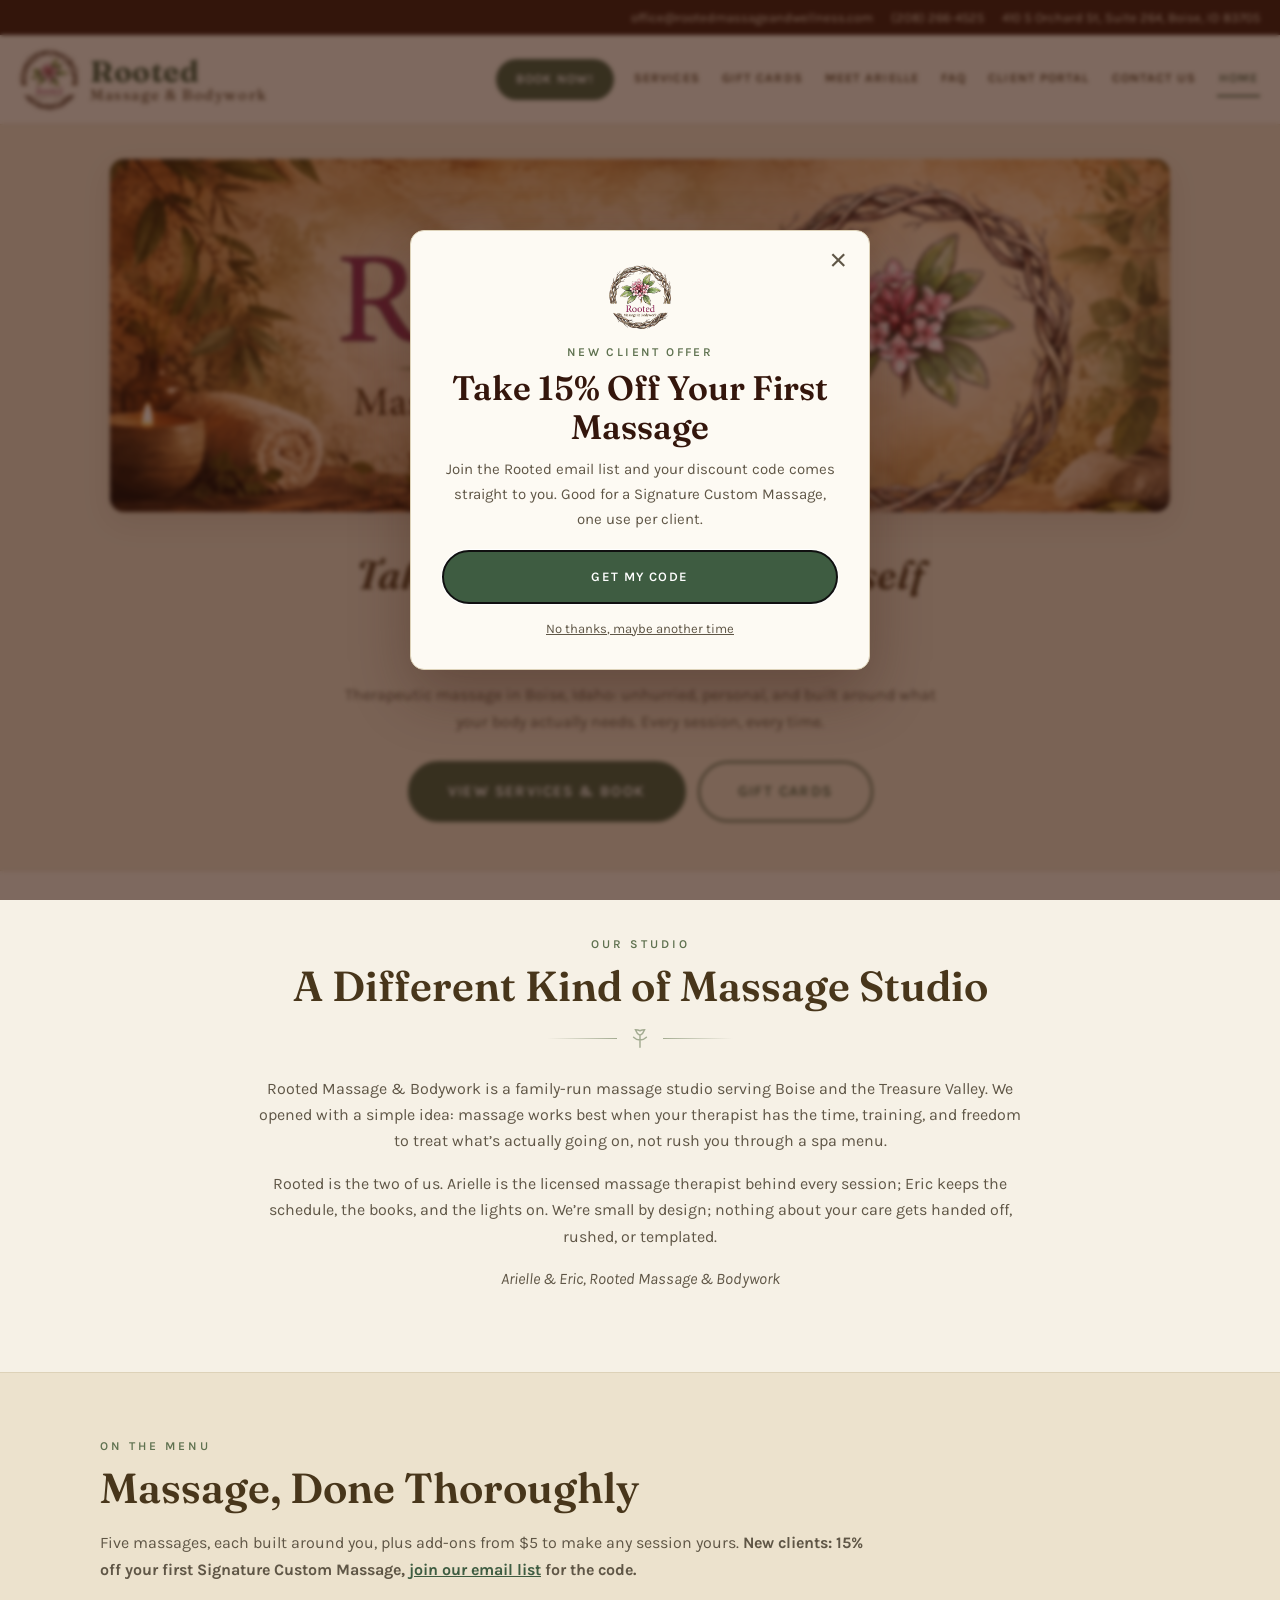
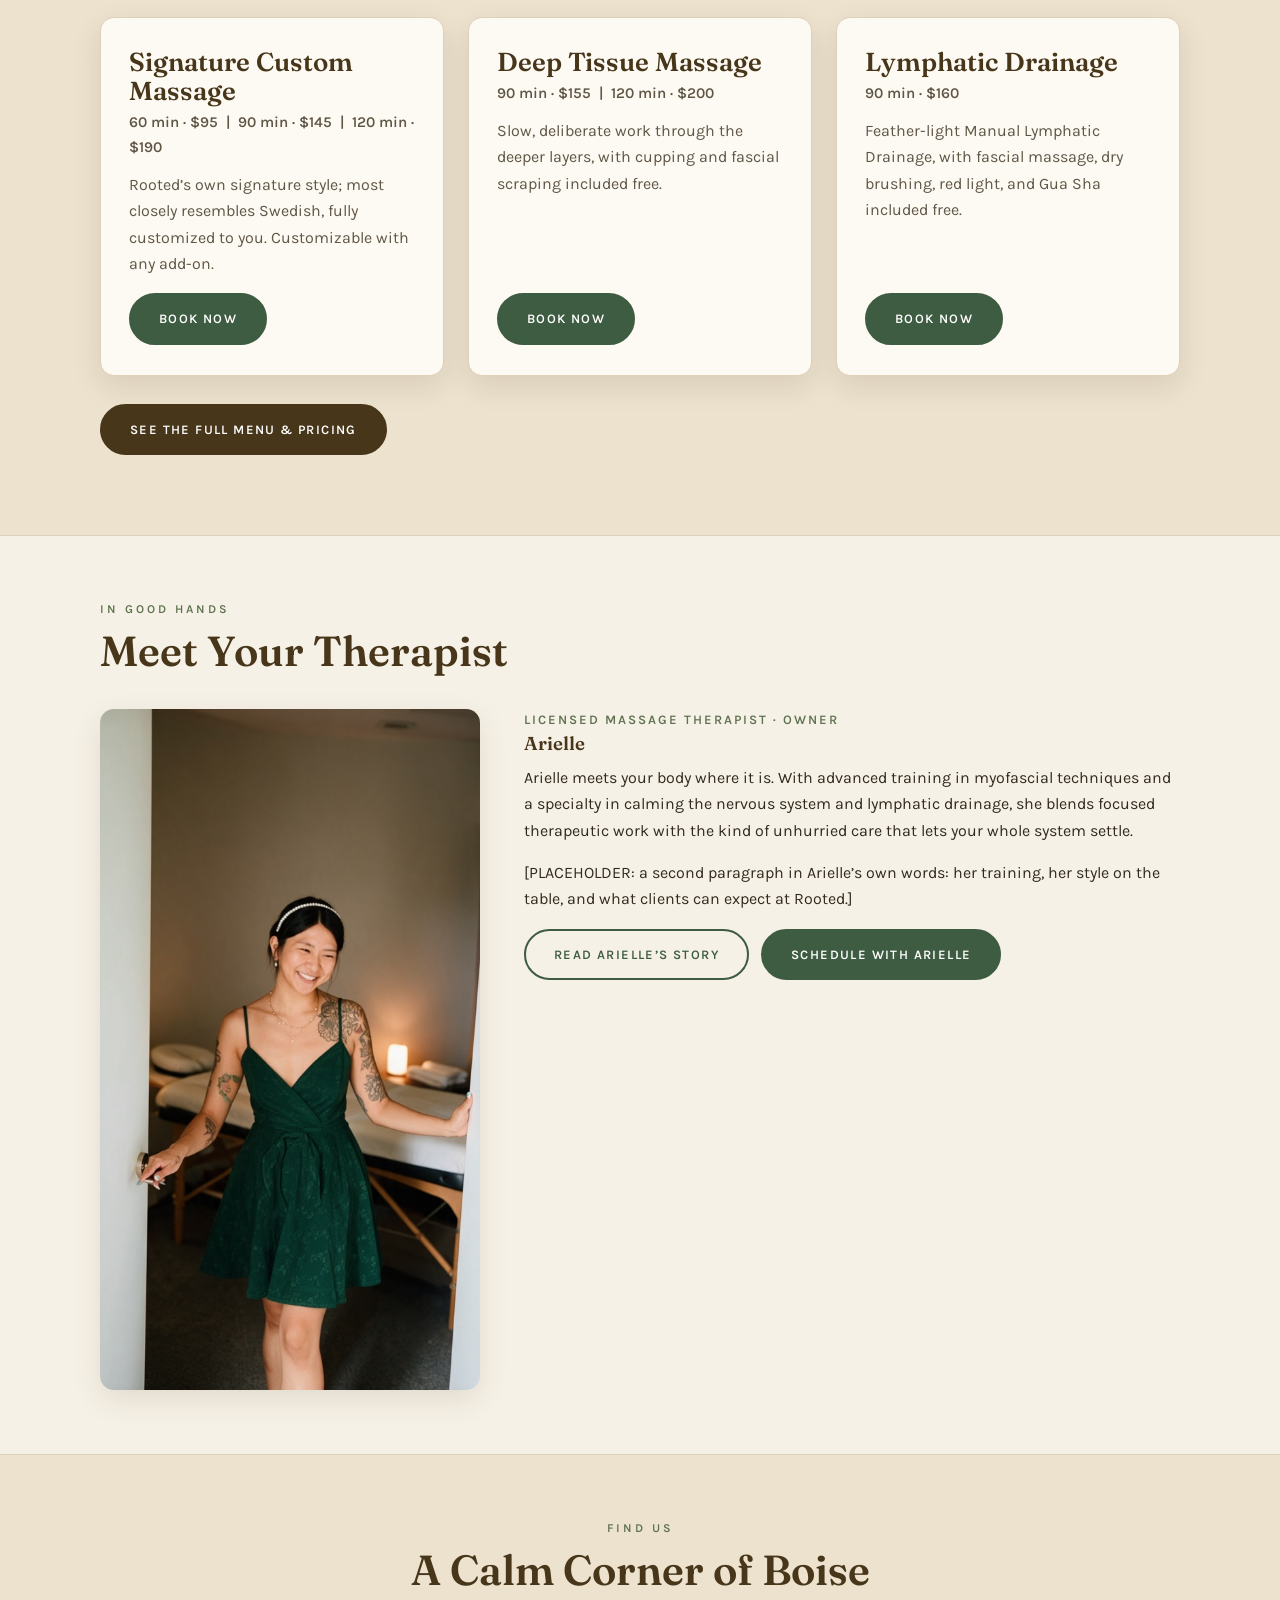
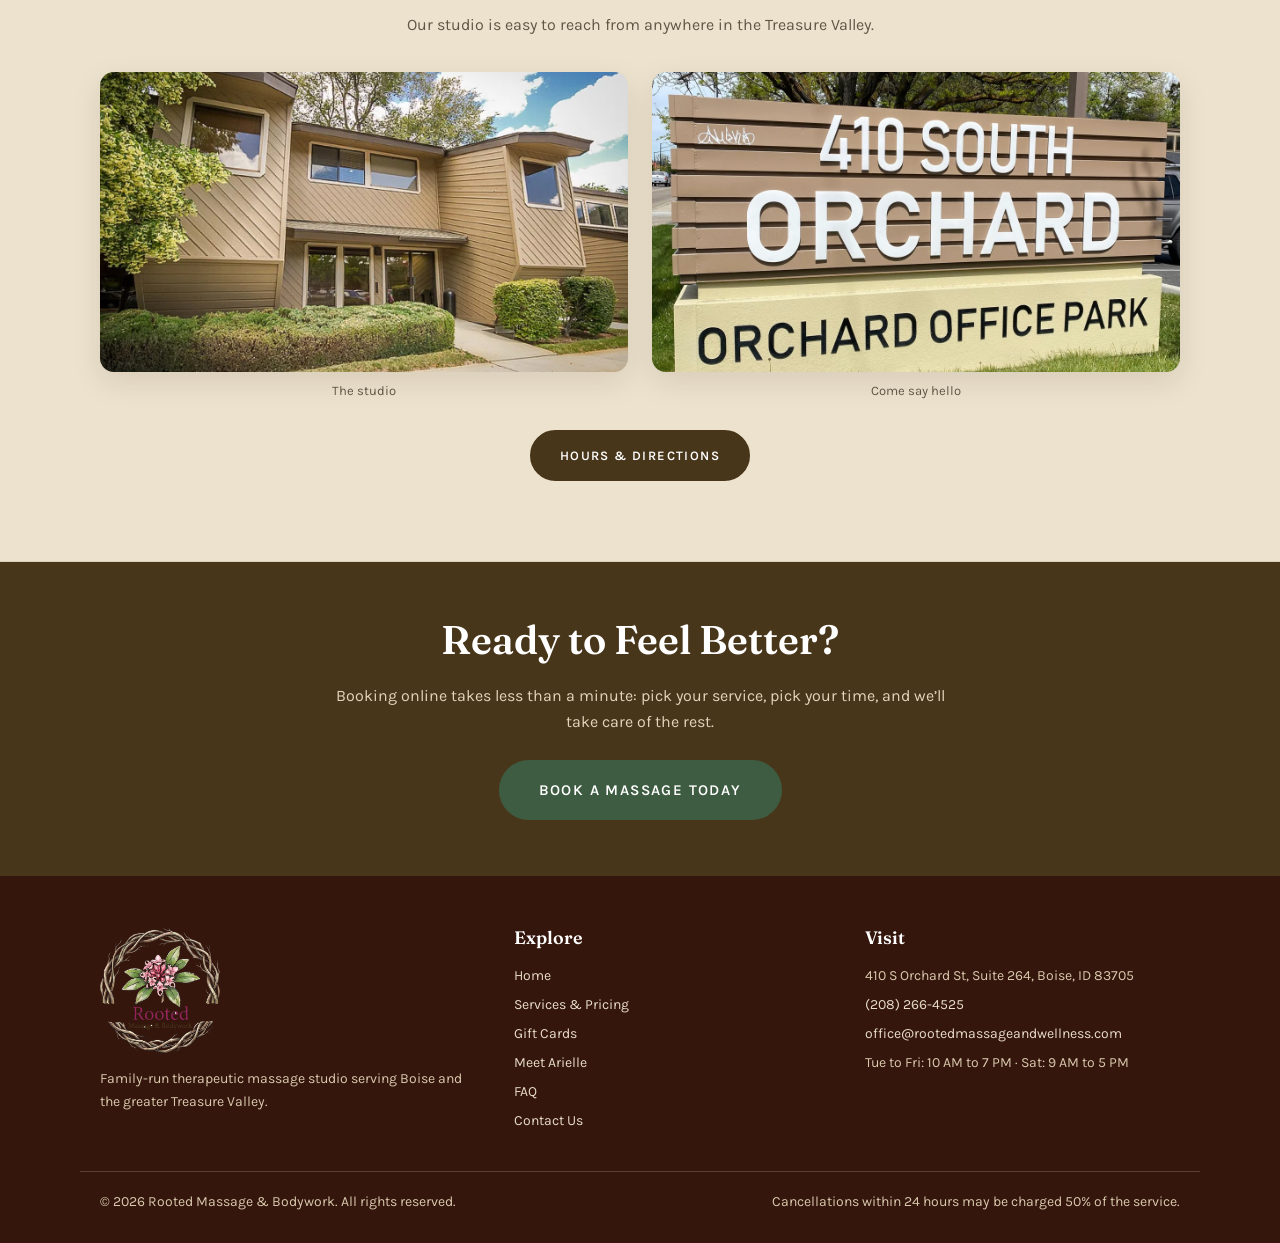
==== commit b2cb51d9: "Typeface change: Fraunces display, Karla body EN Spa runs Cormorant + Montserrat and this site ran C" ====
--- a/index.html
+++ b/index.html
@@ -19,7 +19,7 @@
   <link rel="apple-touch-icon" href="/assets/apple-touch-icon.png">
   <link rel="preconnect" href="https://fonts.googleapis.com">
   <link rel="preconnect" href="https://fonts.gstatic.com" crossorigin>
-  <link href="https://fonts.googleapis.com/css2?family=Cormorant+Garamond:ital,wght@0,500;0,600;0,700;1,500;1,600&family=Inter:wght@400;600&display=swap" rel="stylesheet">
+  <link href="https://fonts.googleapis.com/css2?family=Fraunces:ital,wght@0,400;0,500;0,600;0,700;1,400;1,500&family=Karla:ital,wght@0,400;0,600;0,700;1,400&display=swap" rel="stylesheet">
   <link rel="stylesheet" href="/css/styles.css">
 
   <!-- MangoMint booking overlay, installed. Book buttons open the scheduler
--- a/css/styles.css
+++ b/css/styles.css
@@ -28,8 +28,8 @@
   --line:     #ddd2b8;
 
   /* Type */
-  --font-display: "Cormorant Garamond", Georgia, serif;
-  --font-body:    "Inter", -apple-system, BlinkMacSystemFont, "Segoe UI", sans-serif;
+  --font-display: "Fraunces", Georgia, serif;
+  --font-body:    "Karla", -apple-system, BlinkMacSystemFont, "Segoe UI", sans-serif;
 
   /* Layout */
   --wrap: 1120px;
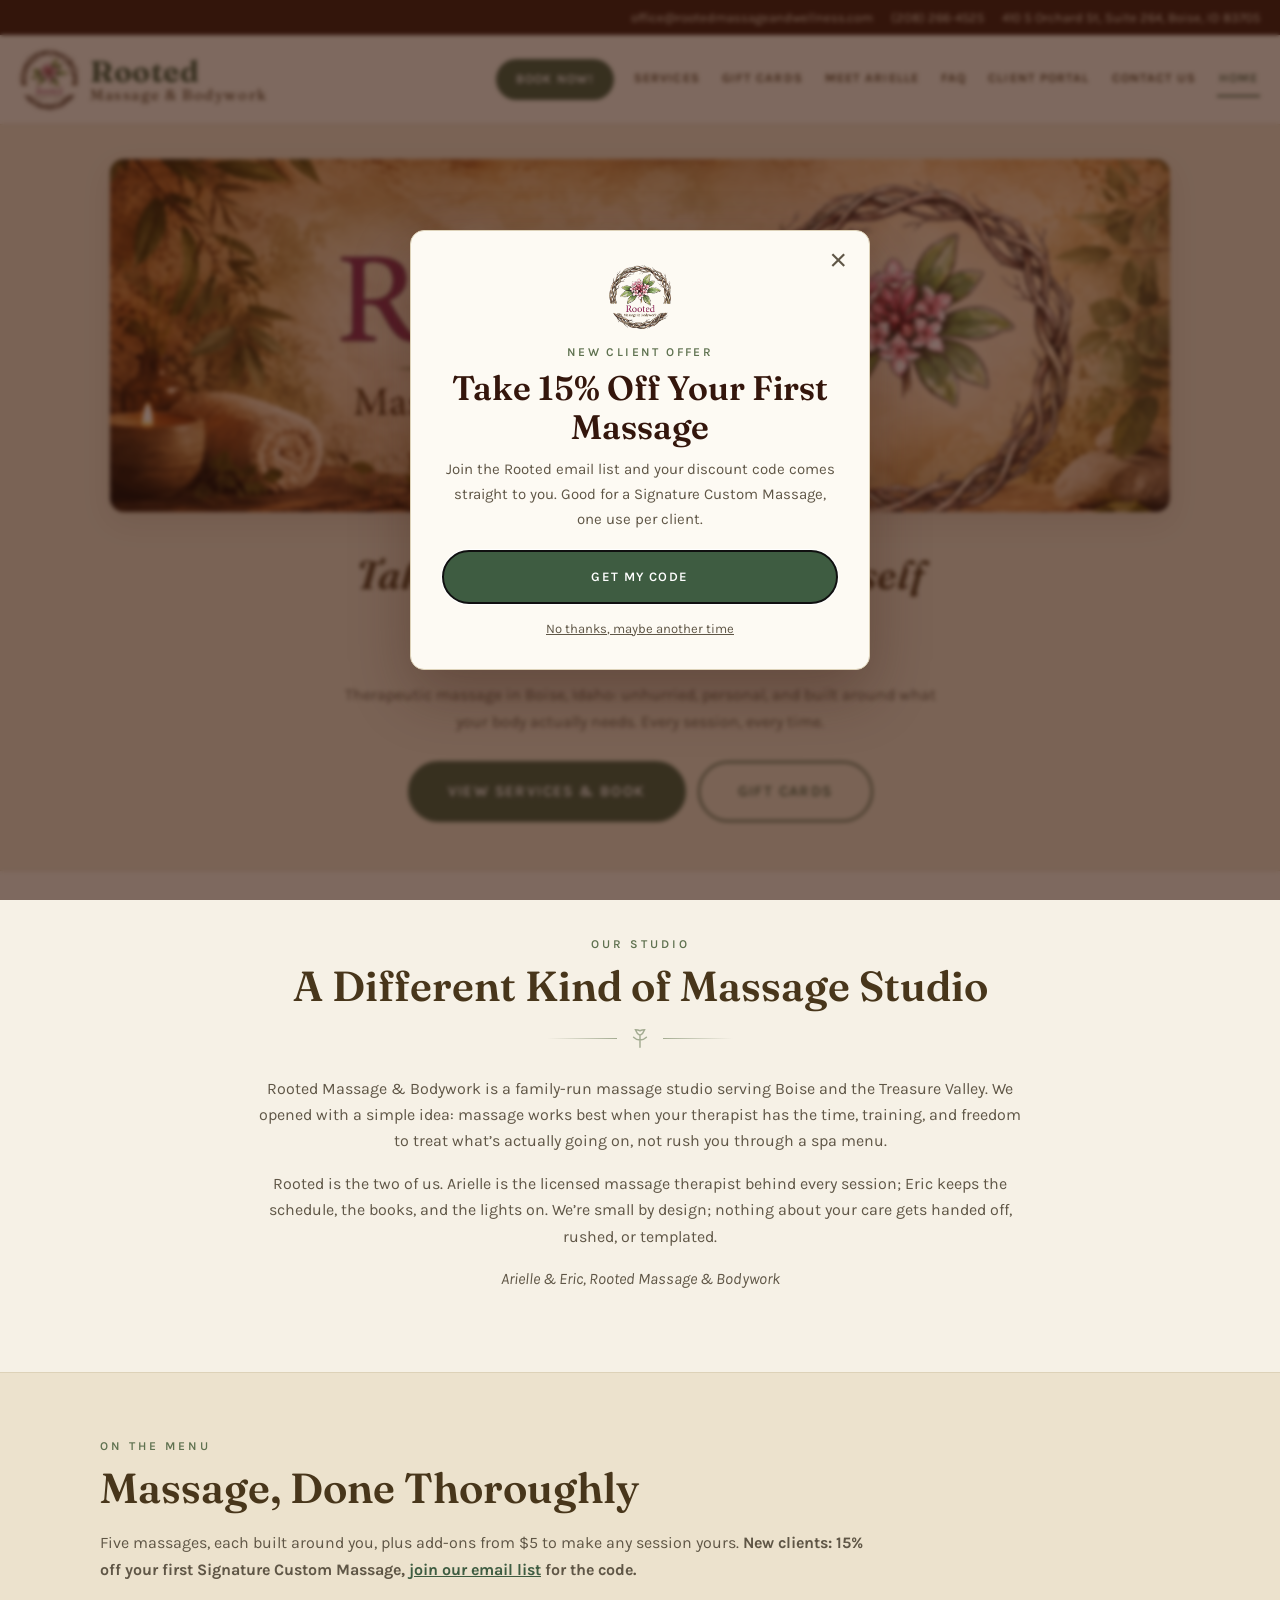
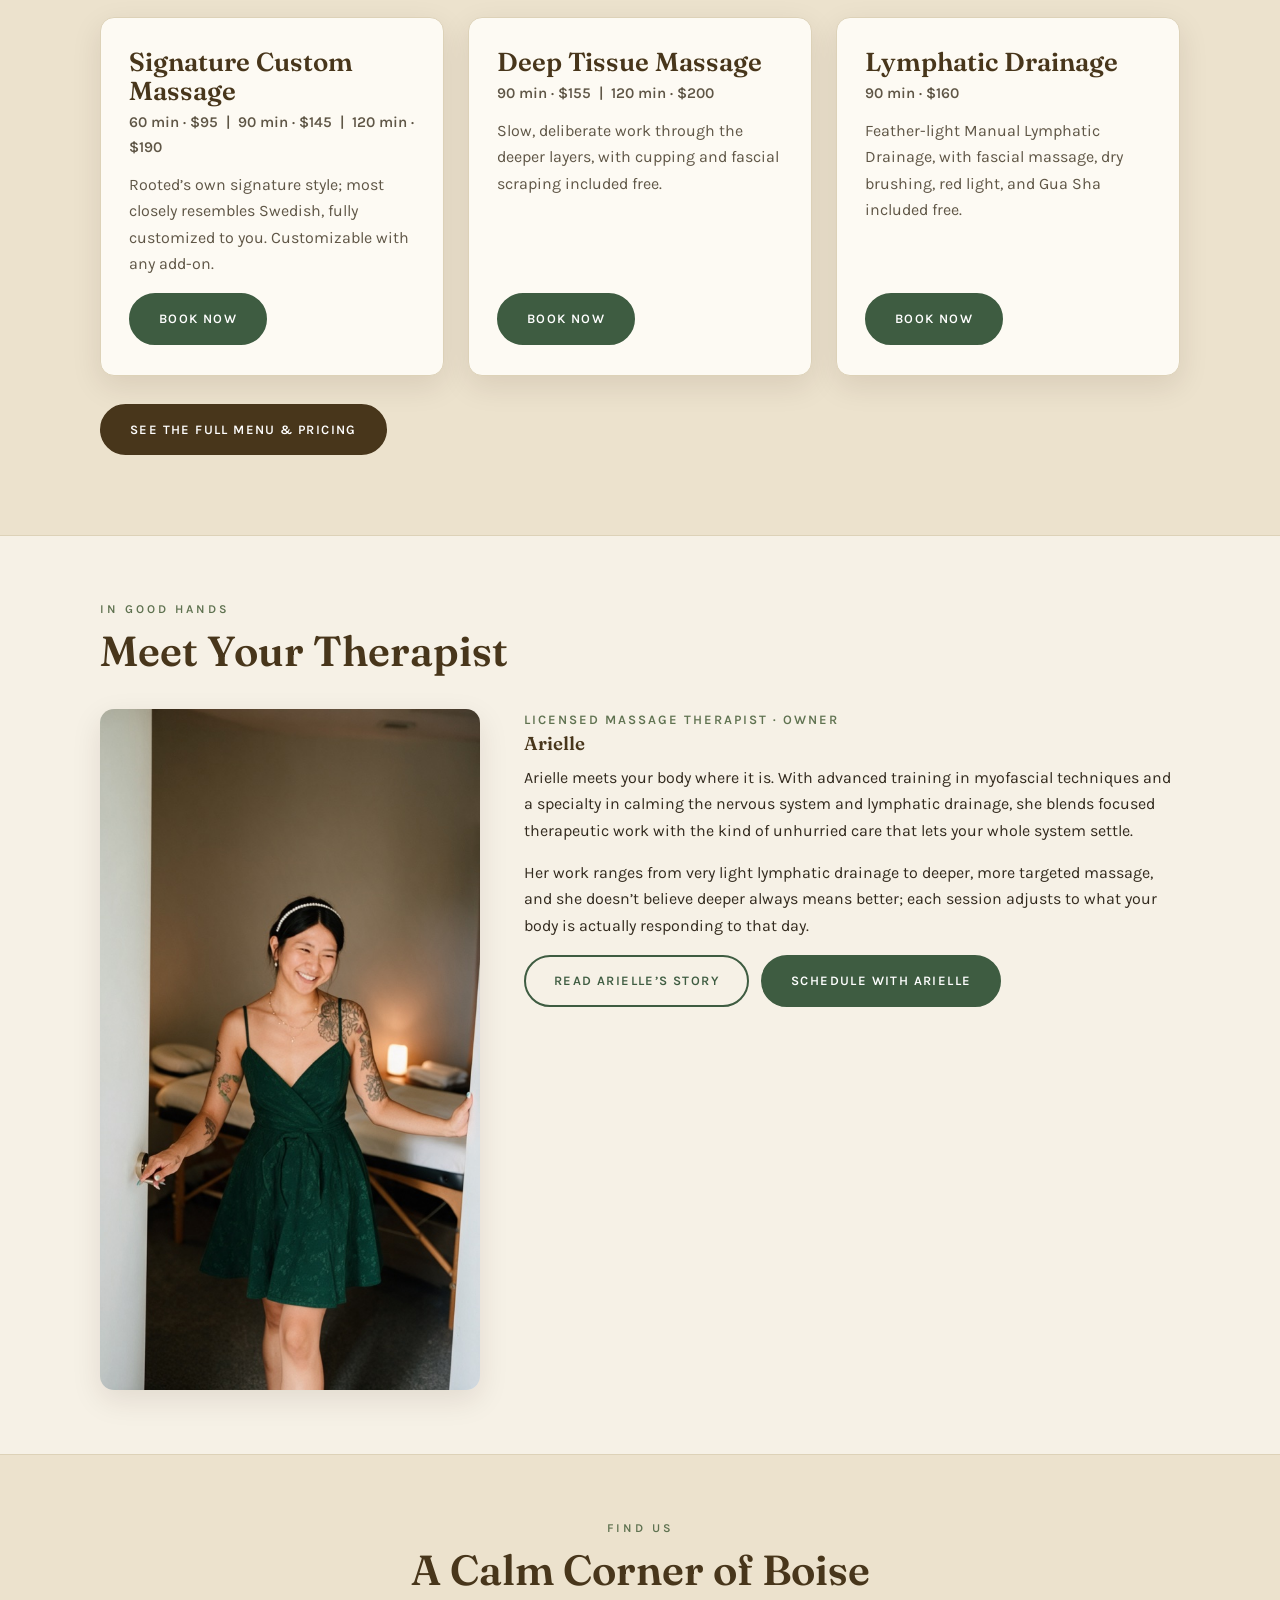
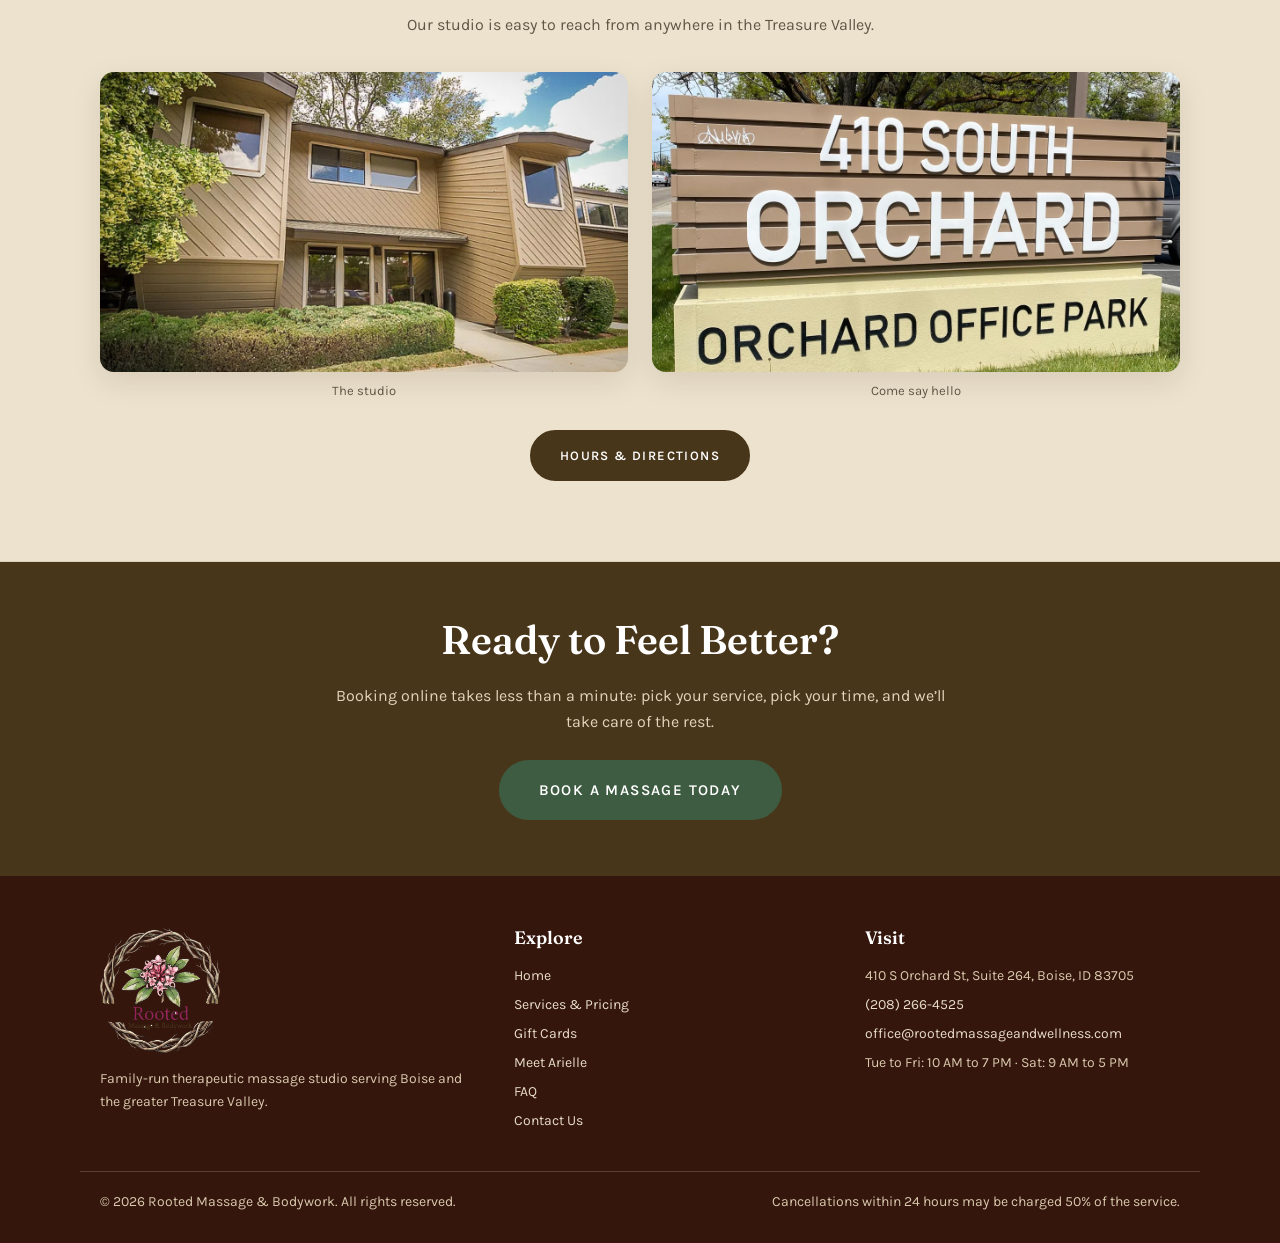
==== commit a4286728: "Arielle's real bio, in her own words Replaces the drafted paragraph and three placeholder paragraphs" ====
--- a/index.html
+++ b/index.html
@@ -182,12 +182,12 @@
           <div>
             <p class="bio-grid__role">Licensed Massage Therapist &middot; Owner</p>
             <h3>Arielle</h3>
-            <!-- PLACEHOLDER: confirm/expand Arielle's specialties, drafted from her background -->
             <p>Arielle meets your body where it is. With advanced training in myofascial techniques and a
               specialty in calming the nervous system and lymphatic drainage, she blends focused therapeutic
               work with the kind of unhurried care that lets your whole system settle.</p>
-            <p>[PLACEHOLDER: a second paragraph in Arielle&rsquo;s own words: her training, her style on the
-              table, and what clients can expect at Rooted.]</p>
+            <p>Her work ranges from very light lymphatic drainage to deeper, more targeted massage, and she
+              doesn&rsquo;t believe deeper always means better; each session adjusts to what your body is
+              actually responding to that day.</p>
             <div class="btn-row">
               <a class="btn btn--ghost" href="/arielle">Read Arielle&rsquo;s Story</a>
               <a class="btn book-btn" data-book="default" href="/services#menu">Schedule with Arielle</a>
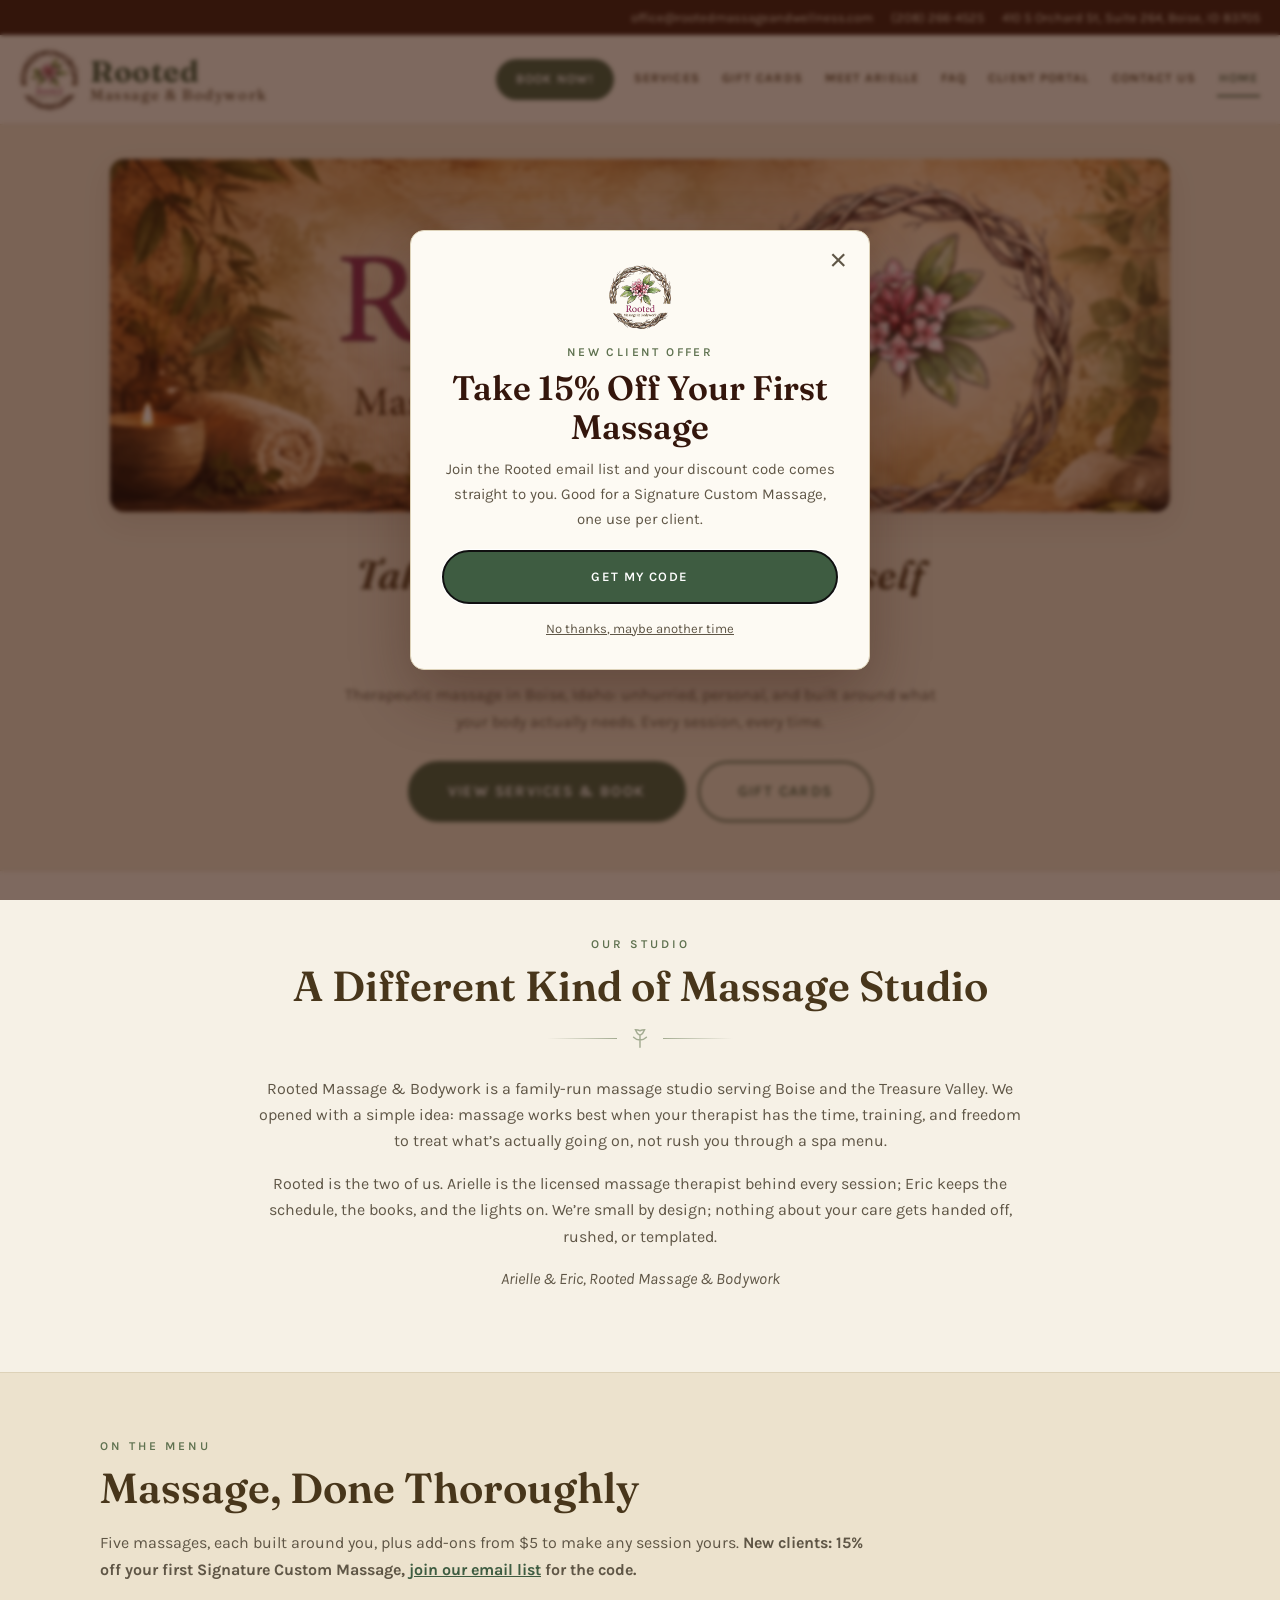
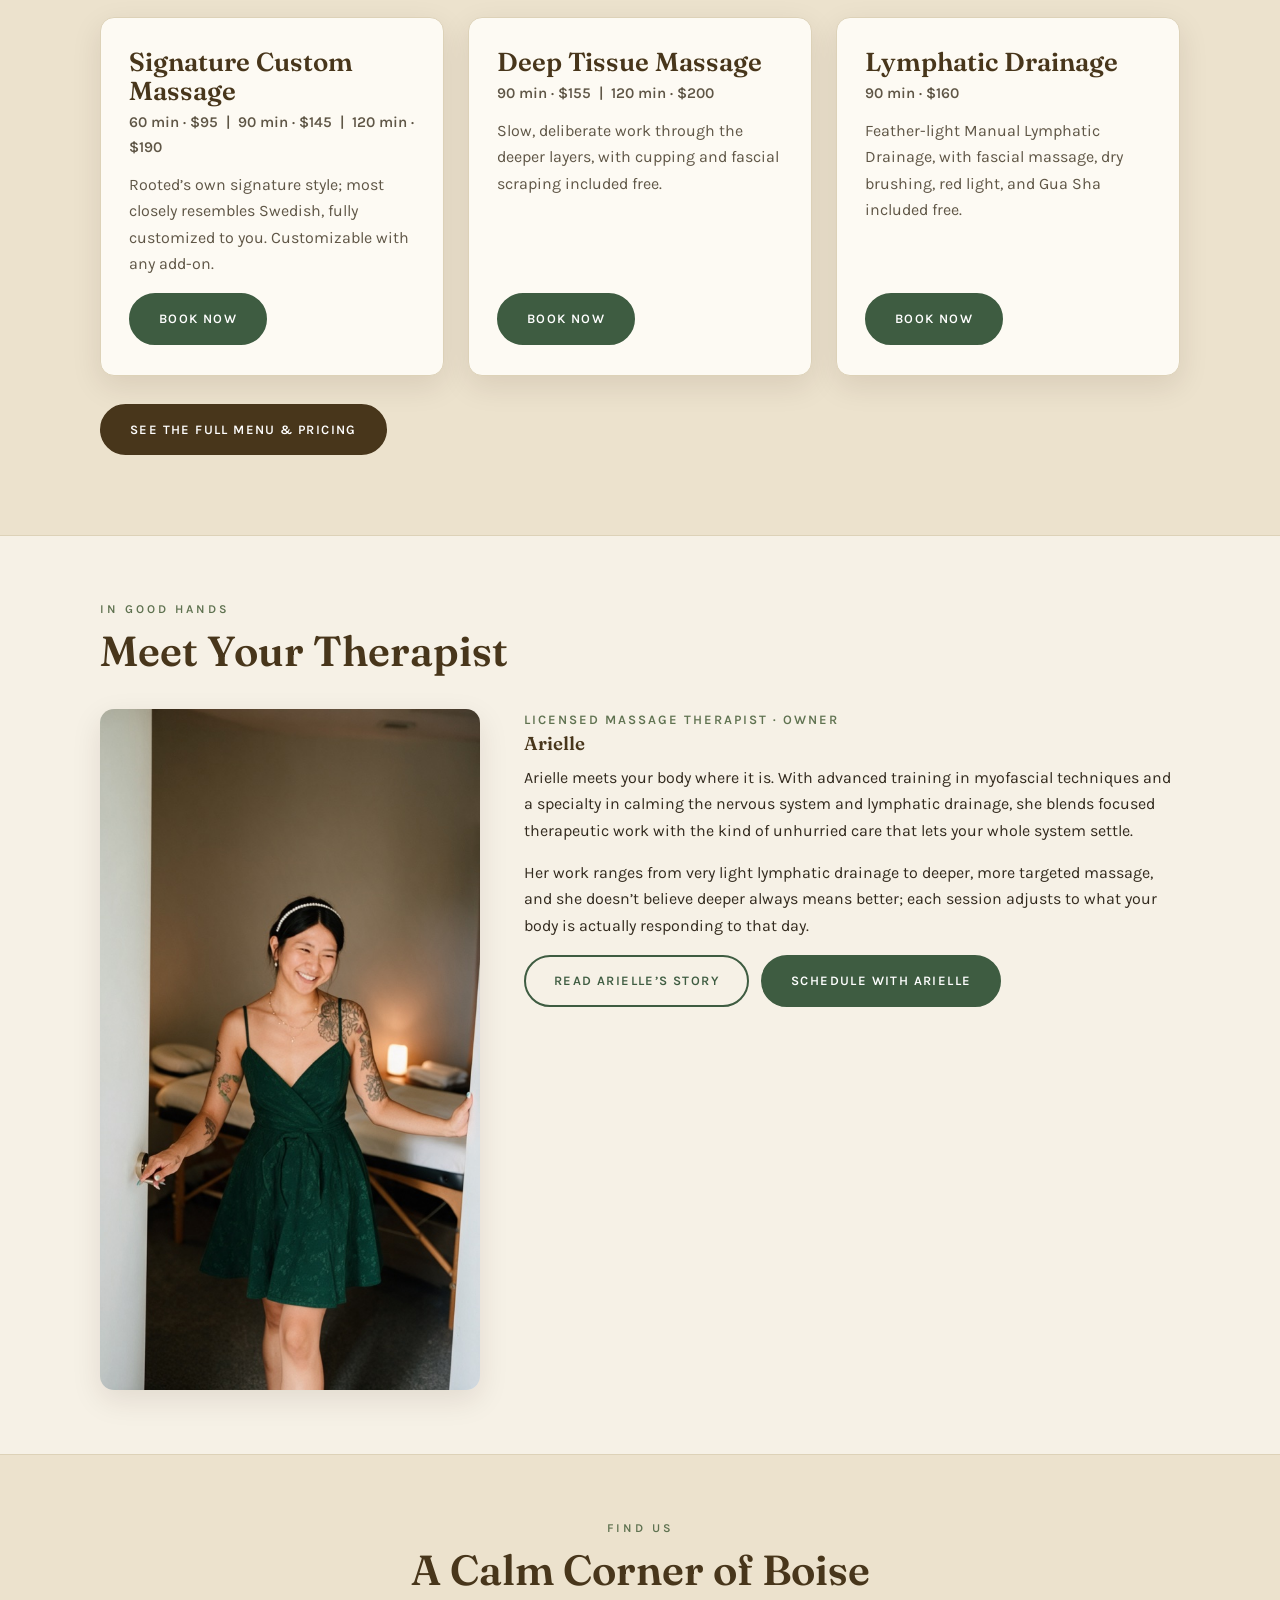
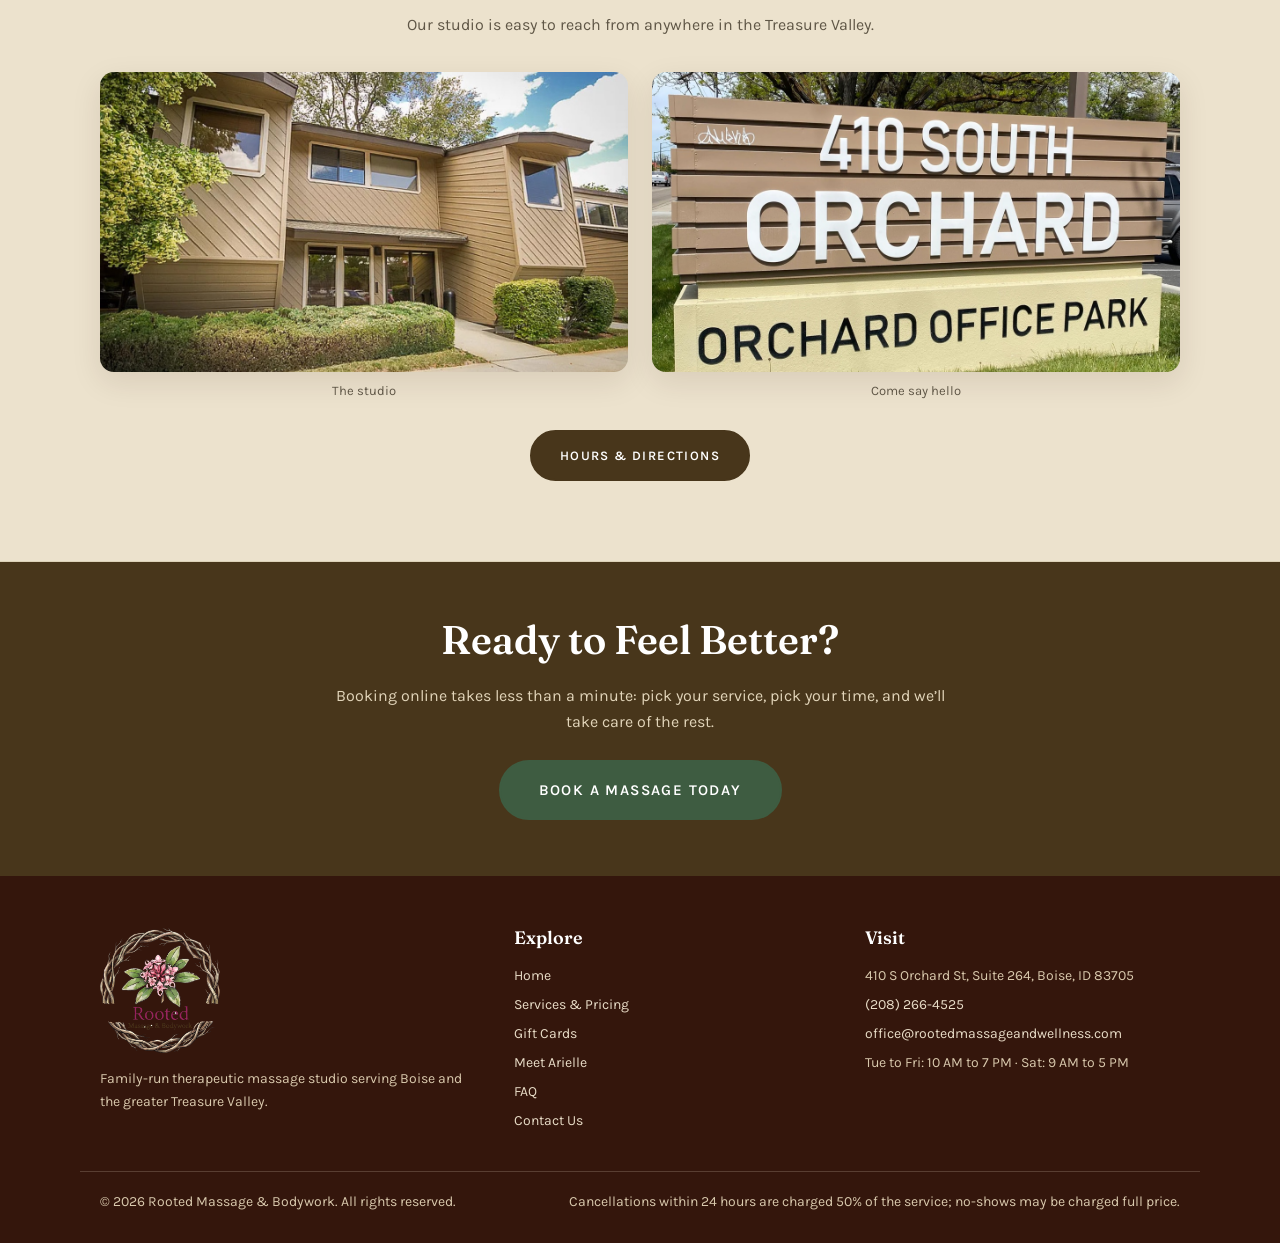
==== commit 25f5e995: "Real cancellation policy, live map embed, stale comment cleanup The confirmed policy (50% inside 24 " ====
--- a/index.html
+++ b/index.html
@@ -27,7 +27,7 @@
   <script>window.Mangomint = window.Mangomint || {}; window.Mangomint.CompanyId = 630678;</script>
   <script src="https://booking.mangomint.com/app.js" async></script>
 
-  <!-- Local business structured data (fill placeholders when details are final) -->
+  <!-- Local business structured data -->
   <script type="application/ld+json">
   {
     "@context": "https://schema.org",
@@ -251,7 +251,6 @@
       <div>
         <h4>Visit</h4>
         <ul>
-          <!-- PLACEHOLDER: real contact details + hours -->
           <li>410 S Orchard St, Suite 264, Boise, ID 83705</li>
           <li><a href="tel:+12082664525">(208) 266-4525</a></li>
           <li><a href="mailto:office@rootedmassageandwellness.com">office@rootedmassageandwellness.com</a></li>
@@ -261,8 +260,7 @@
     </div>
     <div class="footer__note">
       <span>&copy; 2026 Rooted Massage &amp; Bodywork. All rights reserved.</span>
-      <!-- PLACEHOLDER: confirm cancellation policy wording -->
-      <span>Cancellations within 24 hours may be charged 50% of the service.</span>
+      <span>Cancellations within 24 hours are charged 50% of the service; no-shows may be charged full price.</span>
     </div>
   </footer>
 
--- a/css/styles.css
+++ b/css/styles.css
@@ -745,8 +745,9 @@
 .contact-block li { padding: 4px 0; color: var(--ink-soft); }
 .contact-map {
   background: var(--parchment-deep);
-  border: 1px dashed var(--sage);
-  border-radius: var(--radius);
+  border: 1px solid var(--line);
+  border-radius: var(--radius);
+  overflow: hidden;
   min-height: 320px;
   display: flex;
   align-items: center;
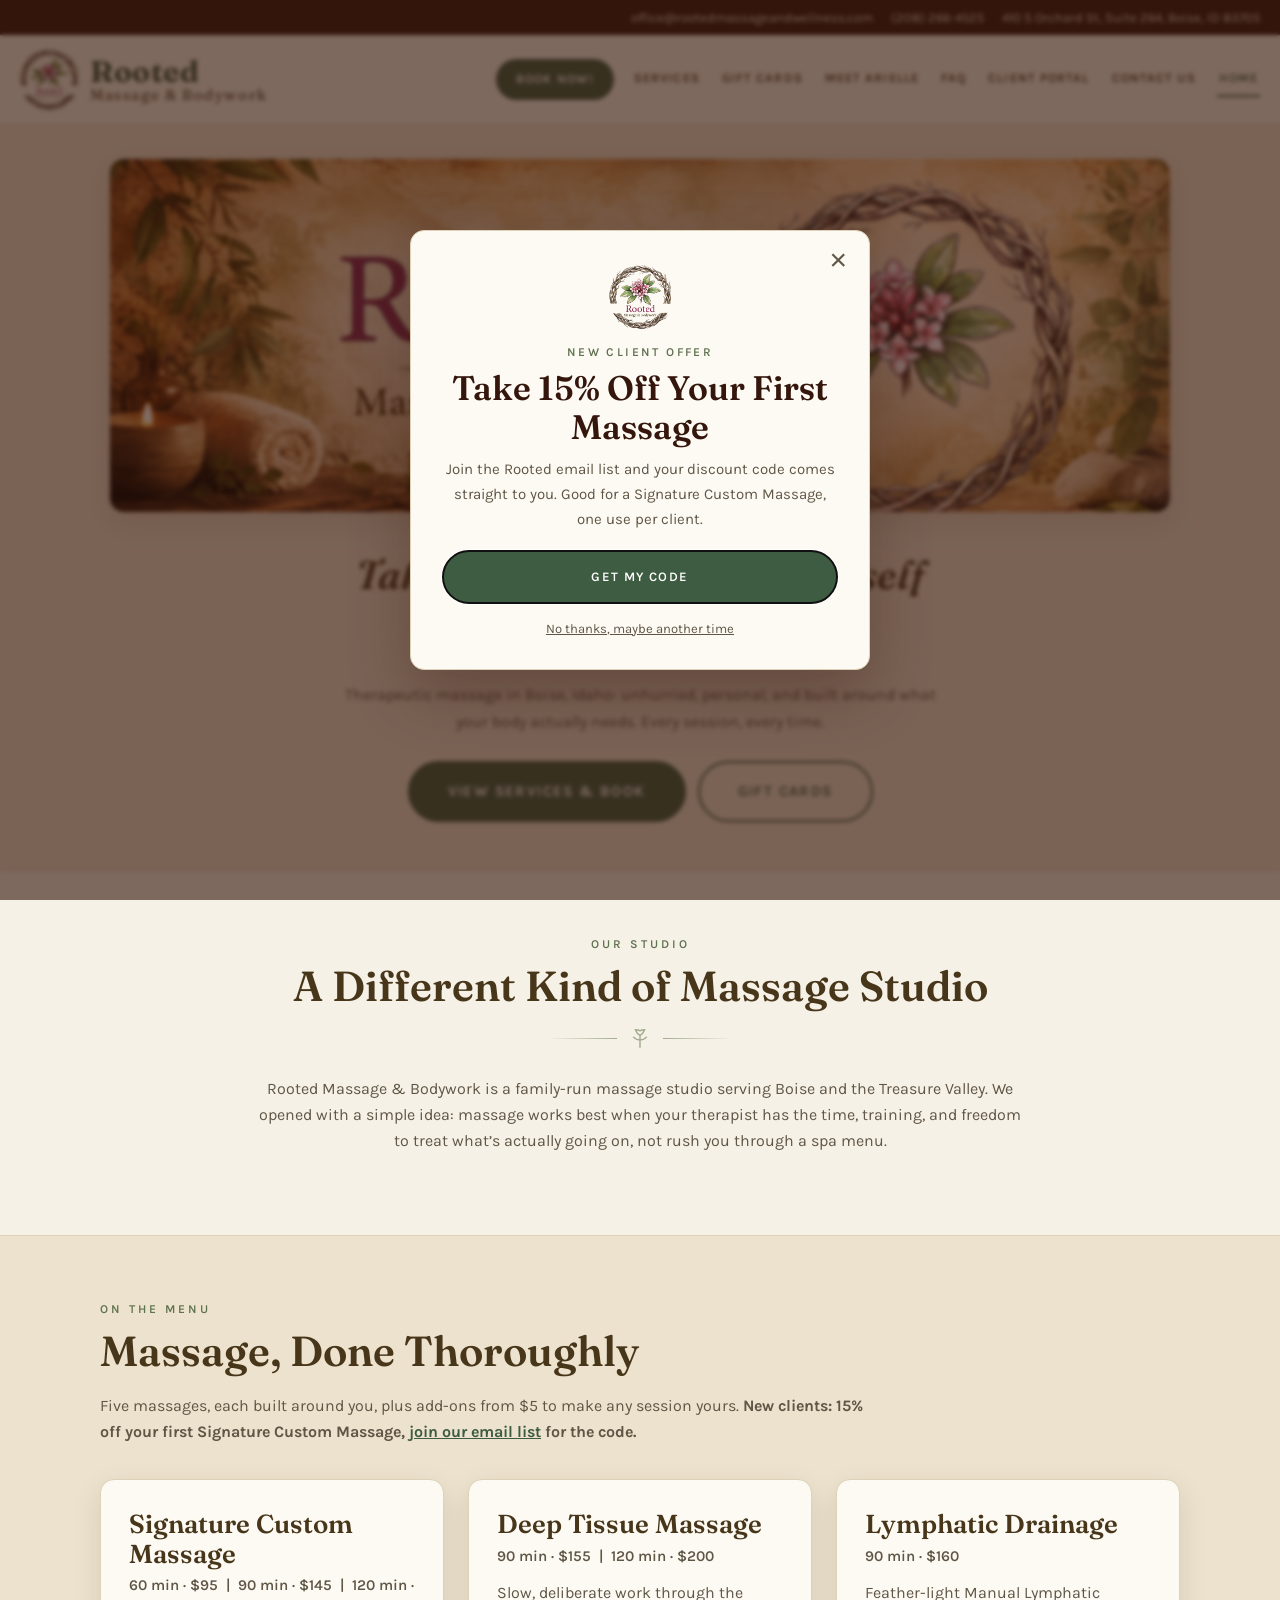
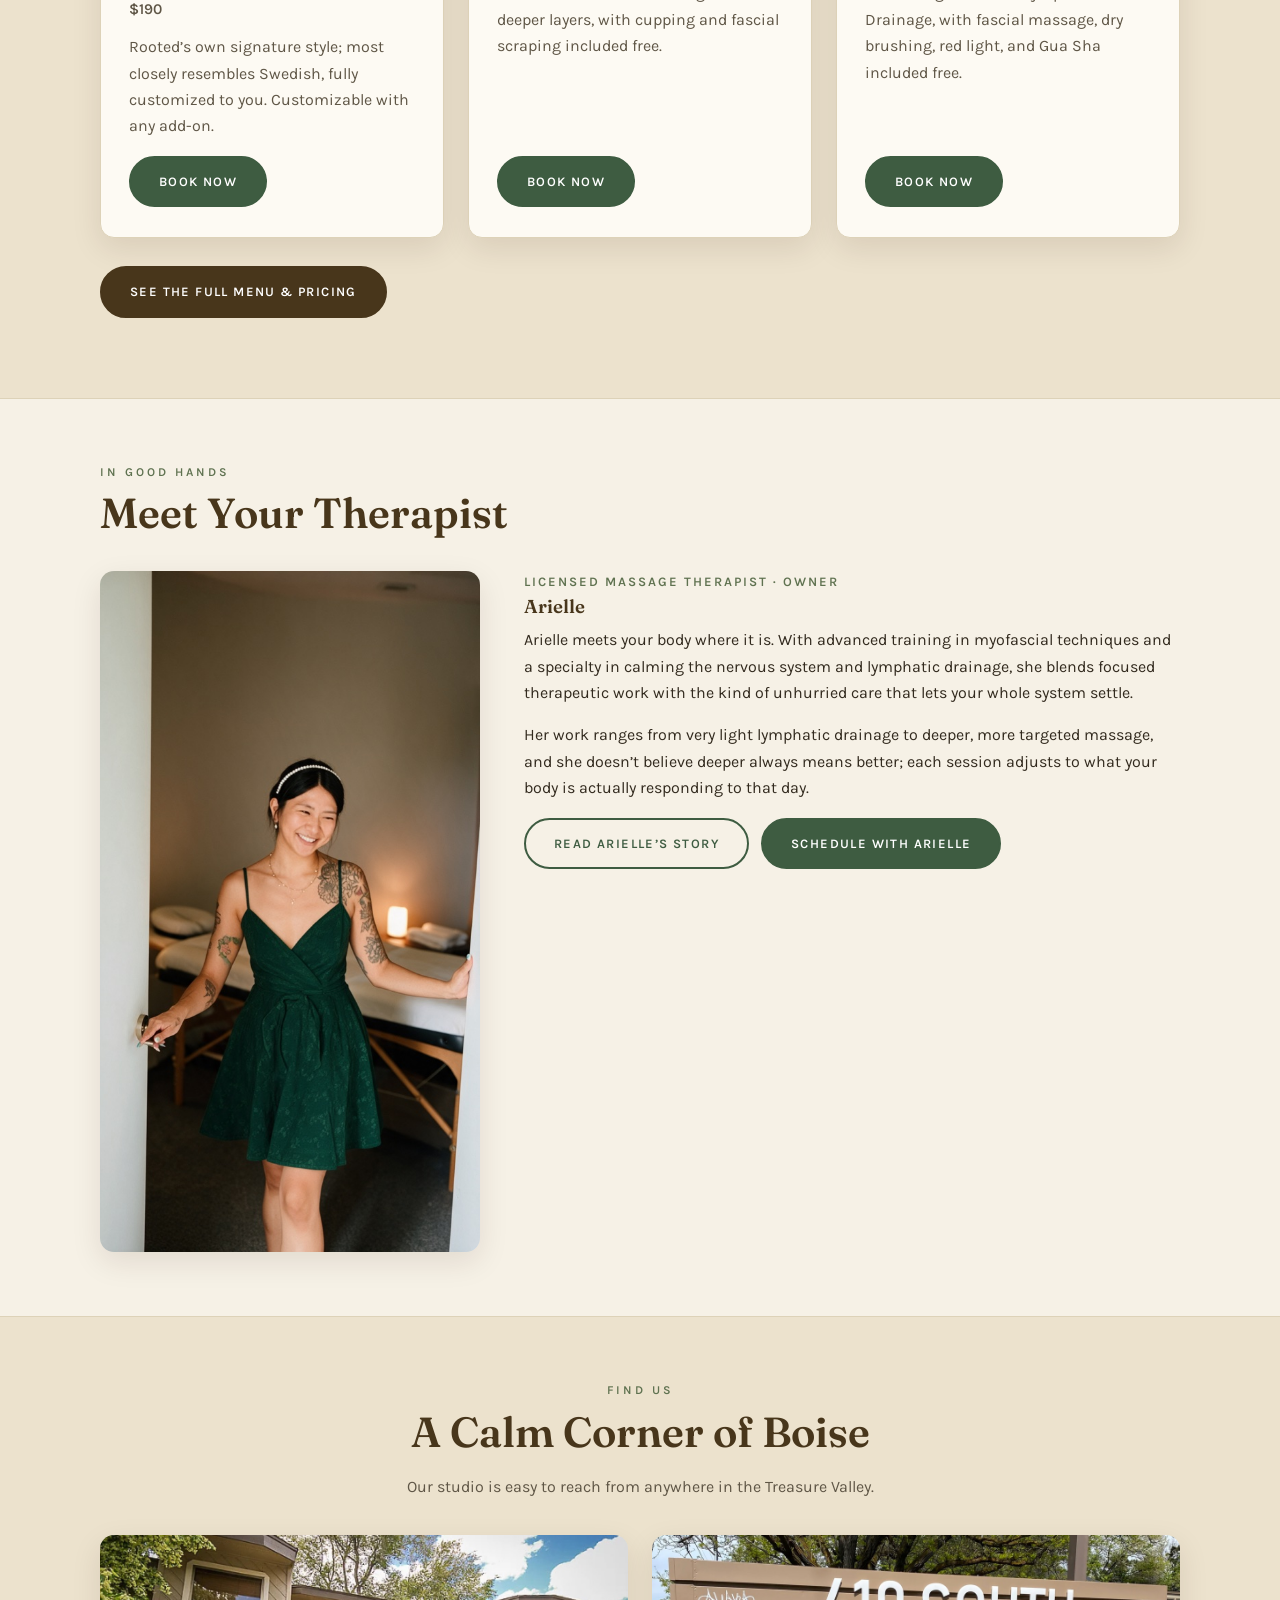
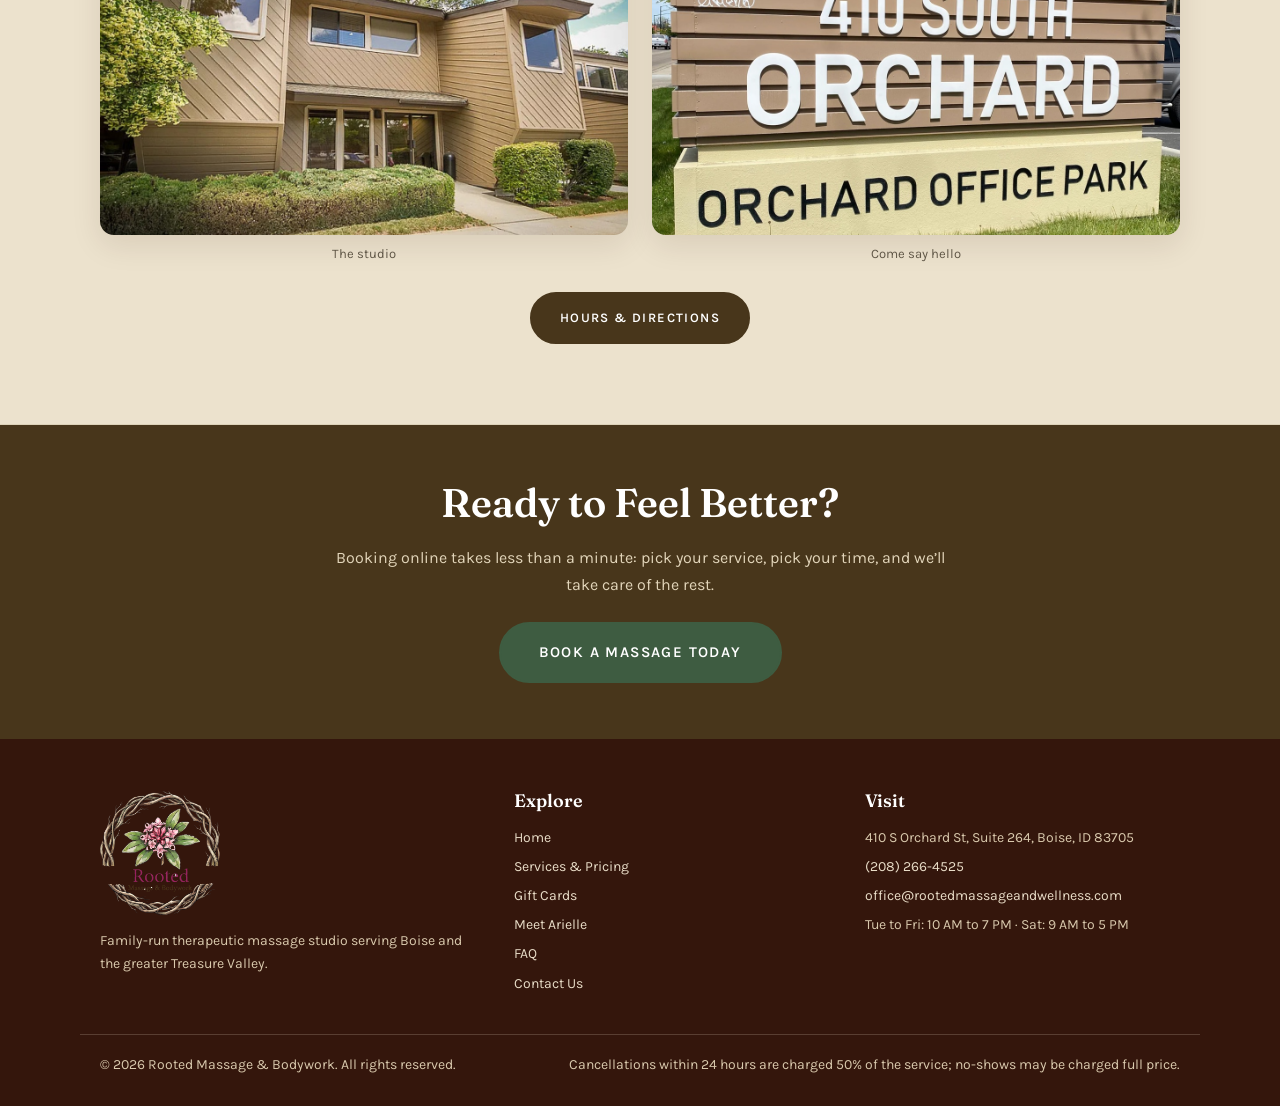
==== commit b706ba70: "Remove Eric mentions from homepage — keep family-run language" ====
--- a/index.html
+++ b/index.html
@@ -103,7 +103,6 @@
       <div class="hero__banner">
         <img src="/assets/banner.jpg" alt="Rooted Massage &amp; Bodywork" fetchpriority="high">
       </div>
-      <!-- PLACEHOLDER: tagline draft, Eric to react/rewrite -->
       <p class="hero__tagline">Take an hour. Feel like yourself again.</p>
       <p class="hero__sub">Therapeutic massage in Boise, Idaho: unhurried, personal, and built around
         what your body actually needs. Every session, every time.</p>
@@ -120,14 +119,9 @@
         <h2 class="section__title">A Different Kind of Massage Studio</h2>
         <div class="divider" aria-hidden="true"><svg viewBox="0 0 24 24"><path d="M12 21c0-6 0-9 0-13m0 0c-2-1-4-3-5-6 3 0 5 1 5 1s2-1 5-1c-1 3-3 5-5 6zm0 5c-2 0-5-1-7-3m7 3c2 0 5-1 7-3" fill="none" stroke="currentColor" stroke-width="1.6" stroke-linecap="round"/></svg></div>
 
-        <!-- Drafted copy carried over from the first Rooted site, edit freely. -->
         <p class="section__intro">Rooted Massage &amp; Bodywork is a family-run massage studio serving Boise and
           the Treasure Valley. We opened with a simple idea: massage works best when your therapist has the
           time, training, and freedom to treat what&rsquo;s actually going on, not rush you through a spa menu.</p>
-        <p class="section__intro">Rooted is the two of us. Arielle is the licensed massage therapist behind every
-          session; Eric keeps the schedule, the books, and the lights on. We&rsquo;re small by design; nothing
-          about your care gets handed off, rushed, or templated.</p>
-        <p class="section__intro"><em>Arielle &amp; Eric, Rooted Massage &amp; Bodywork</em></p>
       </div>
     </section>
 
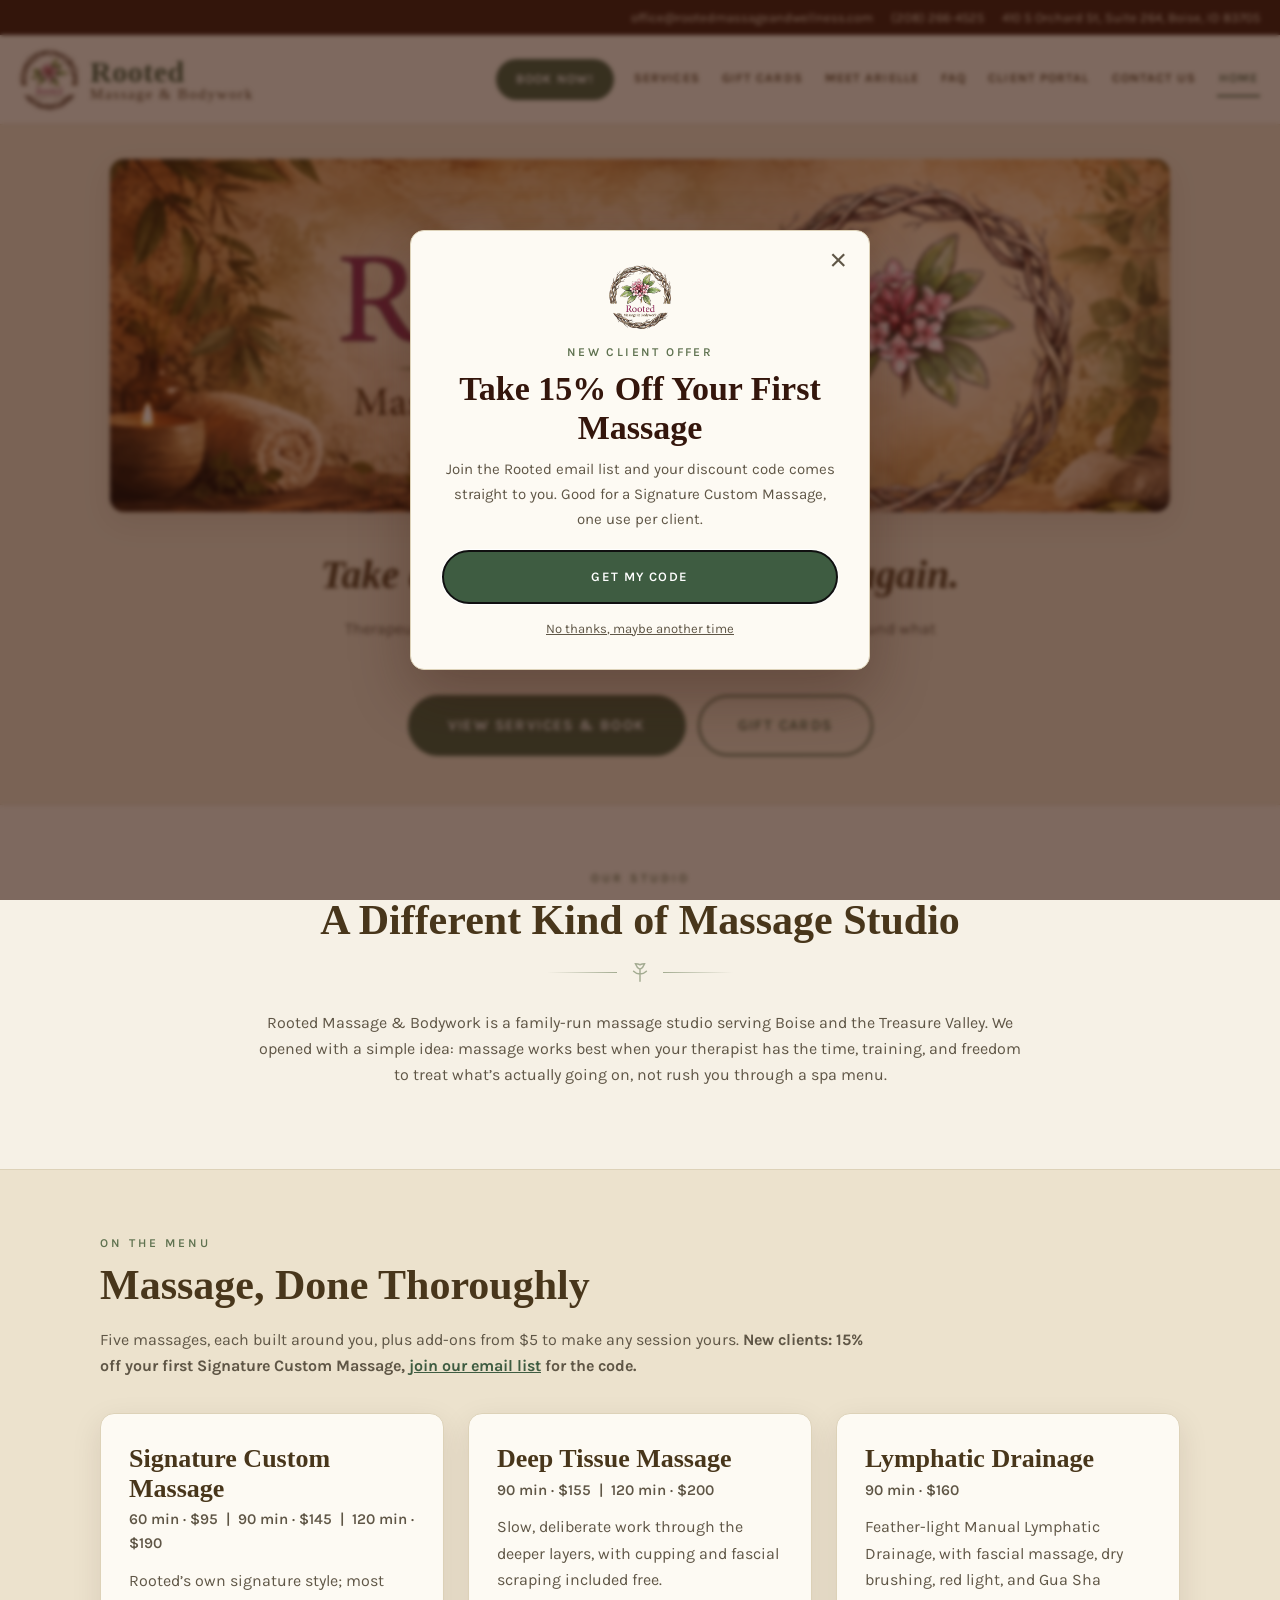
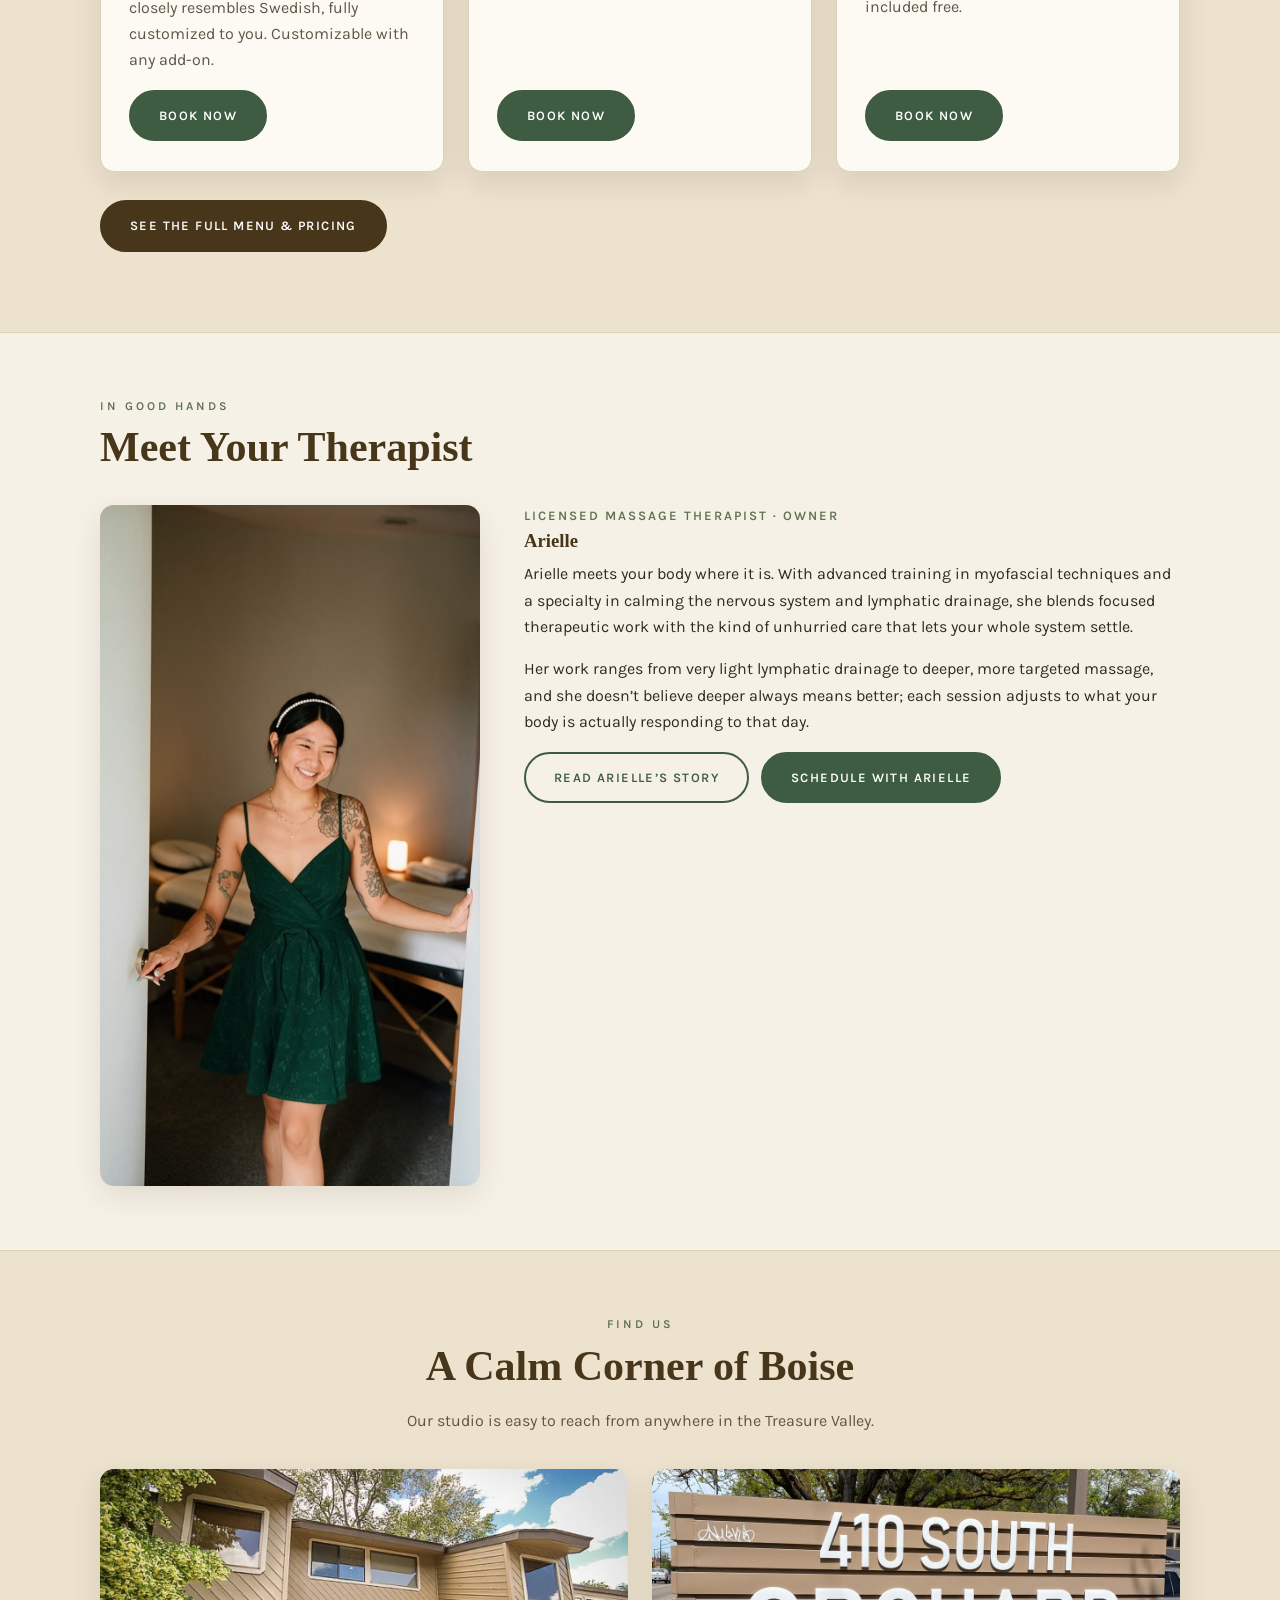
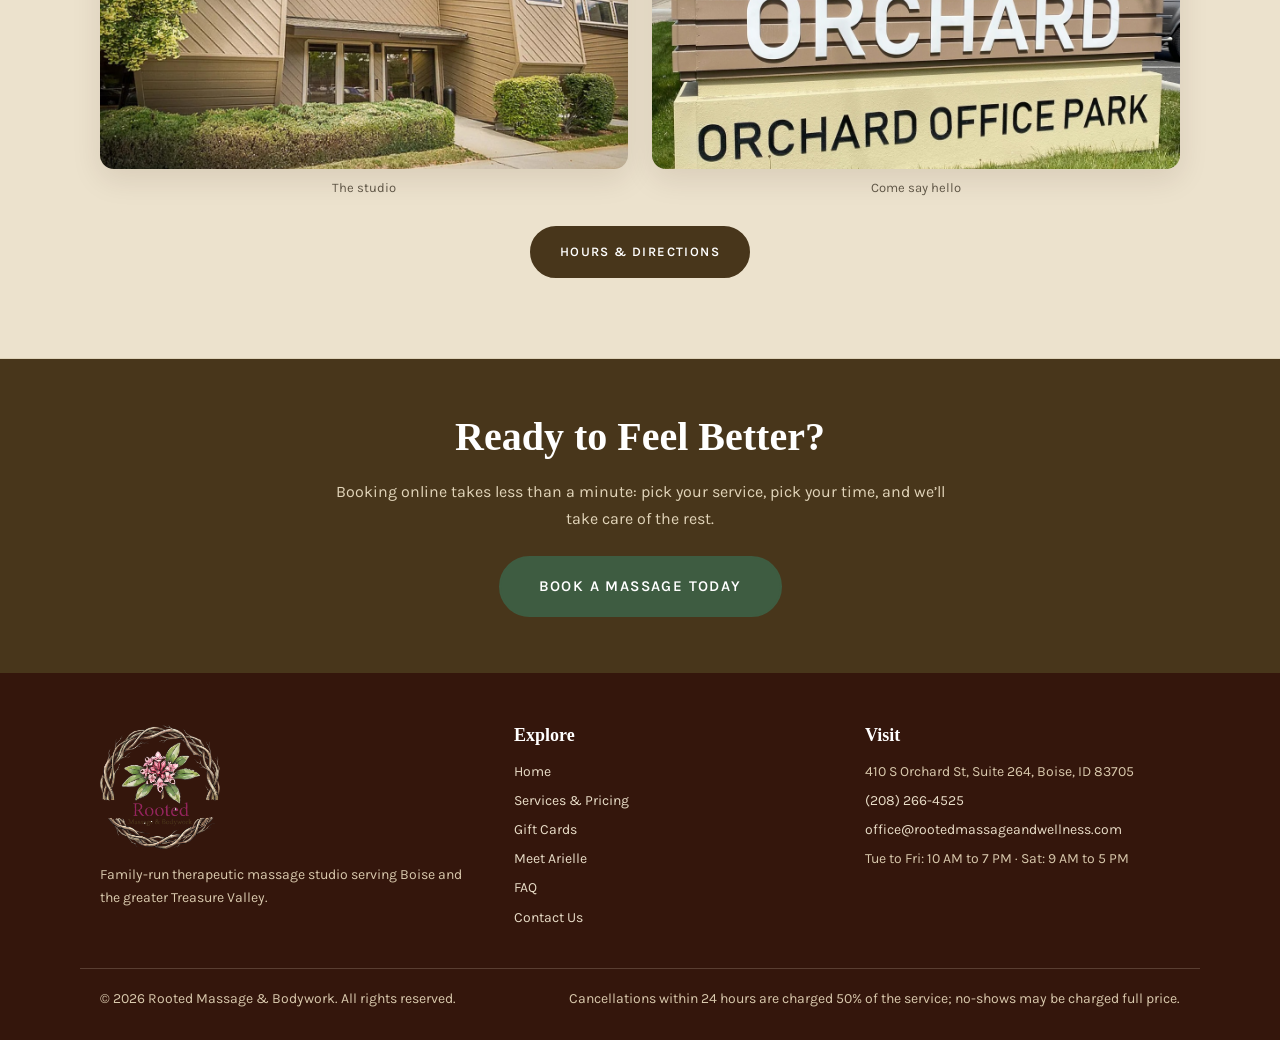
==== commit 3003eea3: "Swap display font Fraunces to Lora sitewide" ====
--- a/index.html
+++ b/index.html
@@ -19,7 +19,7 @@
   <link rel="apple-touch-icon" href="/assets/apple-touch-icon.png">
   <link rel="preconnect" href="https://fonts.googleapis.com">
   <link rel="preconnect" href="https://fonts.gstatic.com" crossorigin>
-  <link href="https://fonts.googleapis.com/css2?family=Fraunces:ital,wght@0,400;0,500;0,600;0,700;1,400;1,500&family=Karla:ital,wght@0,400;0,600;0,700;1,400&display=swap" rel="stylesheet">
+  <link href="https://fonts.googleapis.com/css2?family=Lora:ital,wght@0,400;0,500;0,600;0,700;1,400;1,500&family=Karla:ital,wght@0,400;0,600;0,700;1,400&display=swap" rel="stylesheet">
   <link rel="stylesheet" href="/css/styles.css">
 
   <!-- MangoMint booking overlay, installed. Book buttons open the scheduler
@@ -107,7 +107,7 @@
       <p class="hero__sub">Therapeutic massage in Boise, Idaho: unhurried, personal, and built around
         what your body actually needs. Every session, every time.</p>
       <div class="btn-row">
-        <a class="btn btn--big book-btn" data-book="default" href="/services#menu">View Services &amp; Book</a>
+        <a class="btn btn--big" href="/services#menu">View Services &amp; Book</a>
         <a class="btn btn--big btn--ghost" href="/gift-cards">Gift Cards</a>
       </div>
     </section>
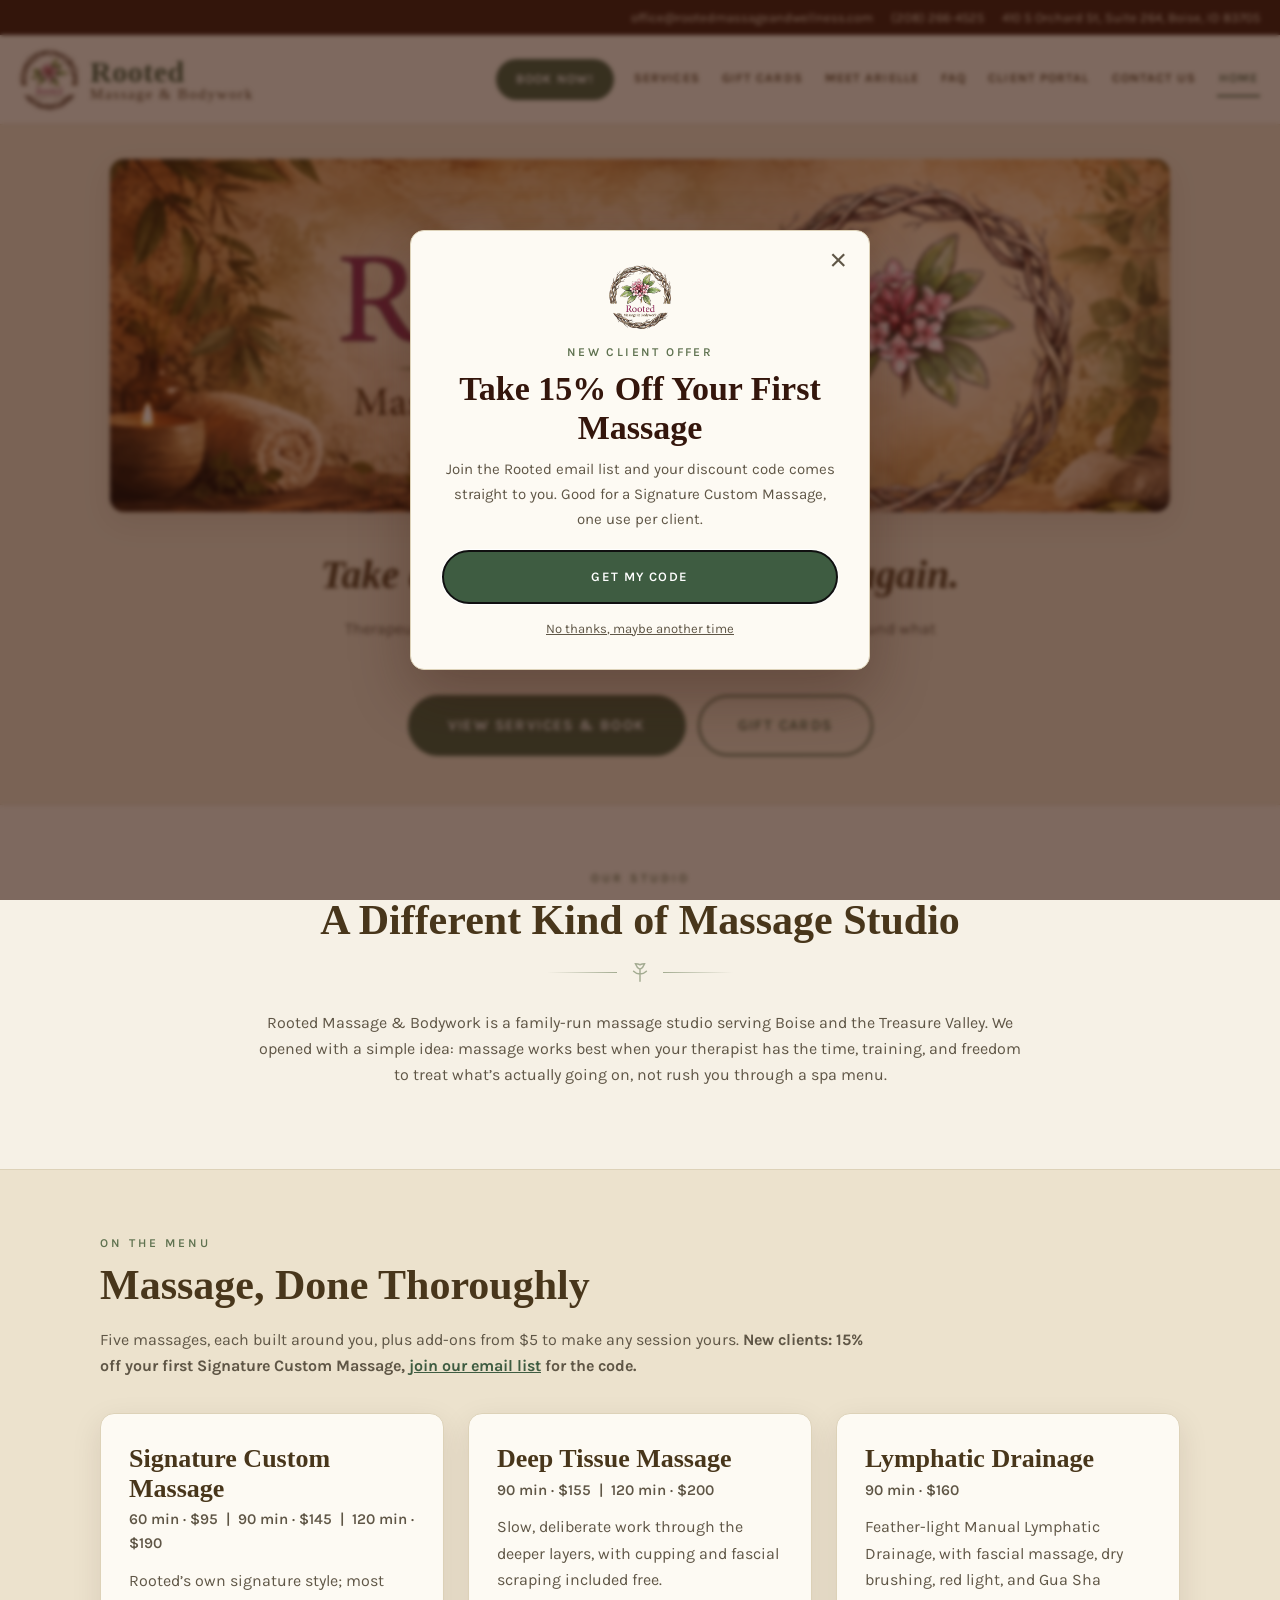
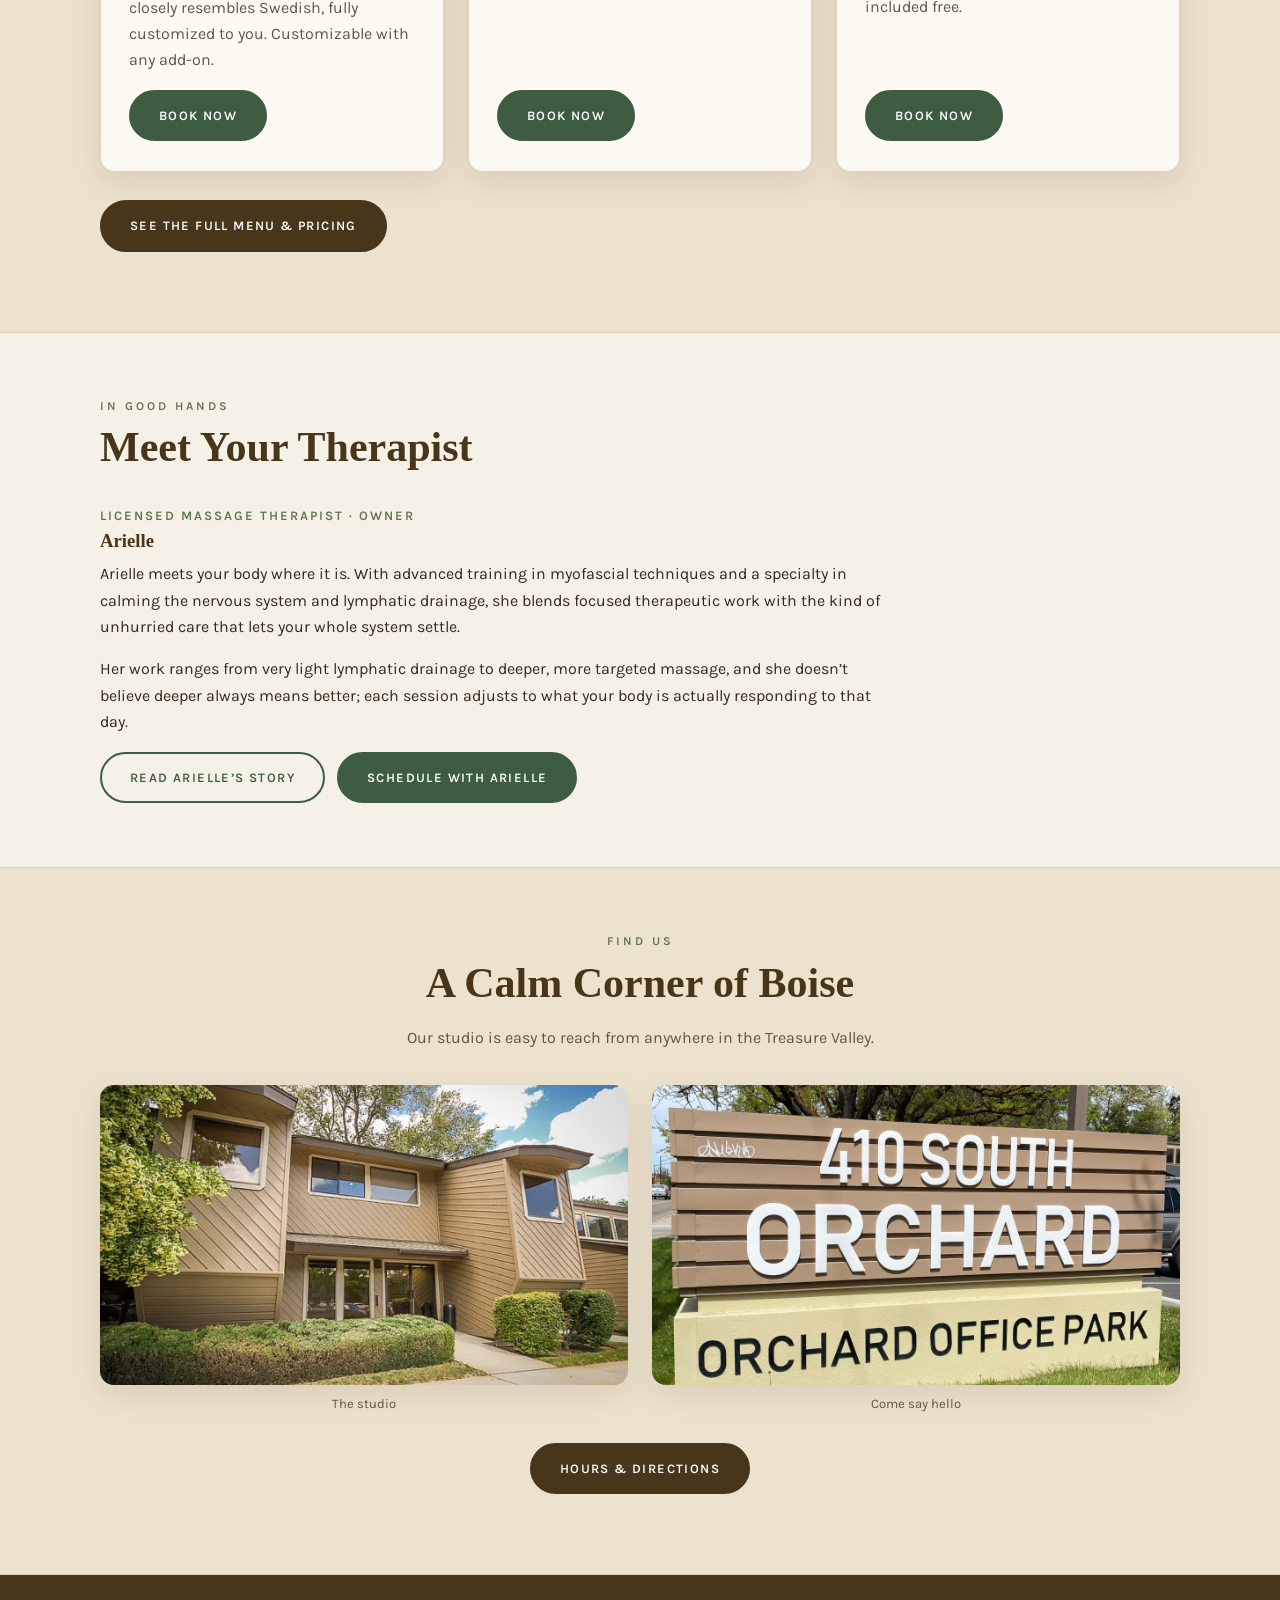
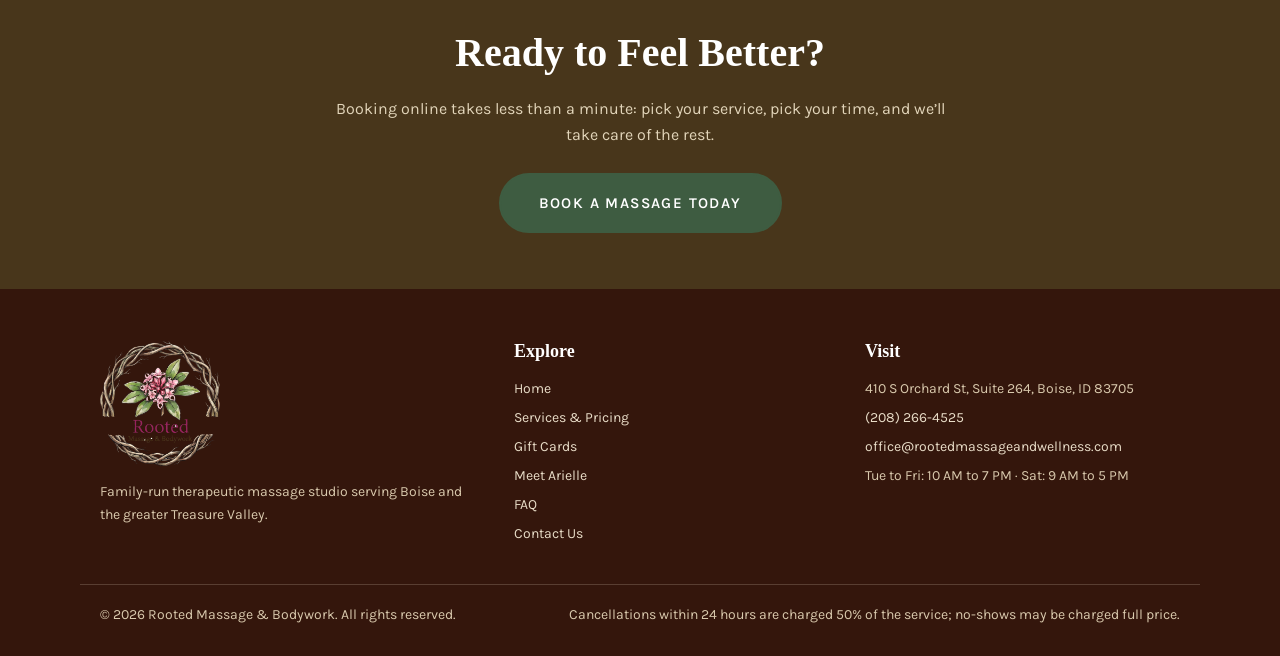
==== commit b694db0b: "Remove Arielle's photo from the site Drops the portrait from the home page bio, her bio page, and th" ====
--- a/index.html
+++ b/index.html
@@ -169,10 +169,7 @@
         <span class="section__kicker">In Good Hands</span>
         <h2 class="section__title">Meet Your Therapist</h2>
 
-        <div class="bio-grid">
-          <div class="bio-grid__photo">
-            <img src="/assets/arielle.jpg" alt="Arielle, licensed massage therapist and owner of Rooted Massage &amp; Bodywork" loading="lazy">
-          </div>
+        <div class="bio-grid bio-grid--text-only">
           <div>
             <p class="bio-grid__role">Licensed Massage Therapist &middot; Owner</p>
             <h3>Arielle</h3>
--- a/css/styles.css
+++ b/css/styles.css
@@ -28,7 +28,7 @@
   --line:     #ddd2b8;
 
   /* Type */
-  --font-display: "Fraunces", Georgia, serif;
+  --font-display: "Lora", Georgia, serif;
   --font-body:    "Karla", -apple-system, BlinkMacSystemFont, "Segoe UI", sans-serif;
 
   /* Layout */
@@ -582,8 +582,8 @@
   overflow: hidden;
 }
 .therapist-card__photo img {
-  /* arielle-avatar.jpg is pre-cropped to her face; regenerate it if the
-     headshot changes. */
+  /* Use a square, pre-cropped headshot so the face sits centered in the
+     circle. */
   width: 100%;
   height: 100%;
   object-fit: cover;
@@ -658,6 +658,12 @@
   gap: 44px;
   align-items: start;
   margin-top: 34px;
+}
+/* Bio layout with no photo: one readable column instead of a dead gap.
+   Drop this class from the wrapper div if a portrait is added back. */
+.bio-grid--text-only {
+  grid-template-columns: 1fr;
+  max-width: 780px;
 }
 .bio-grid__photo img {
   border-radius: var(--radius);
